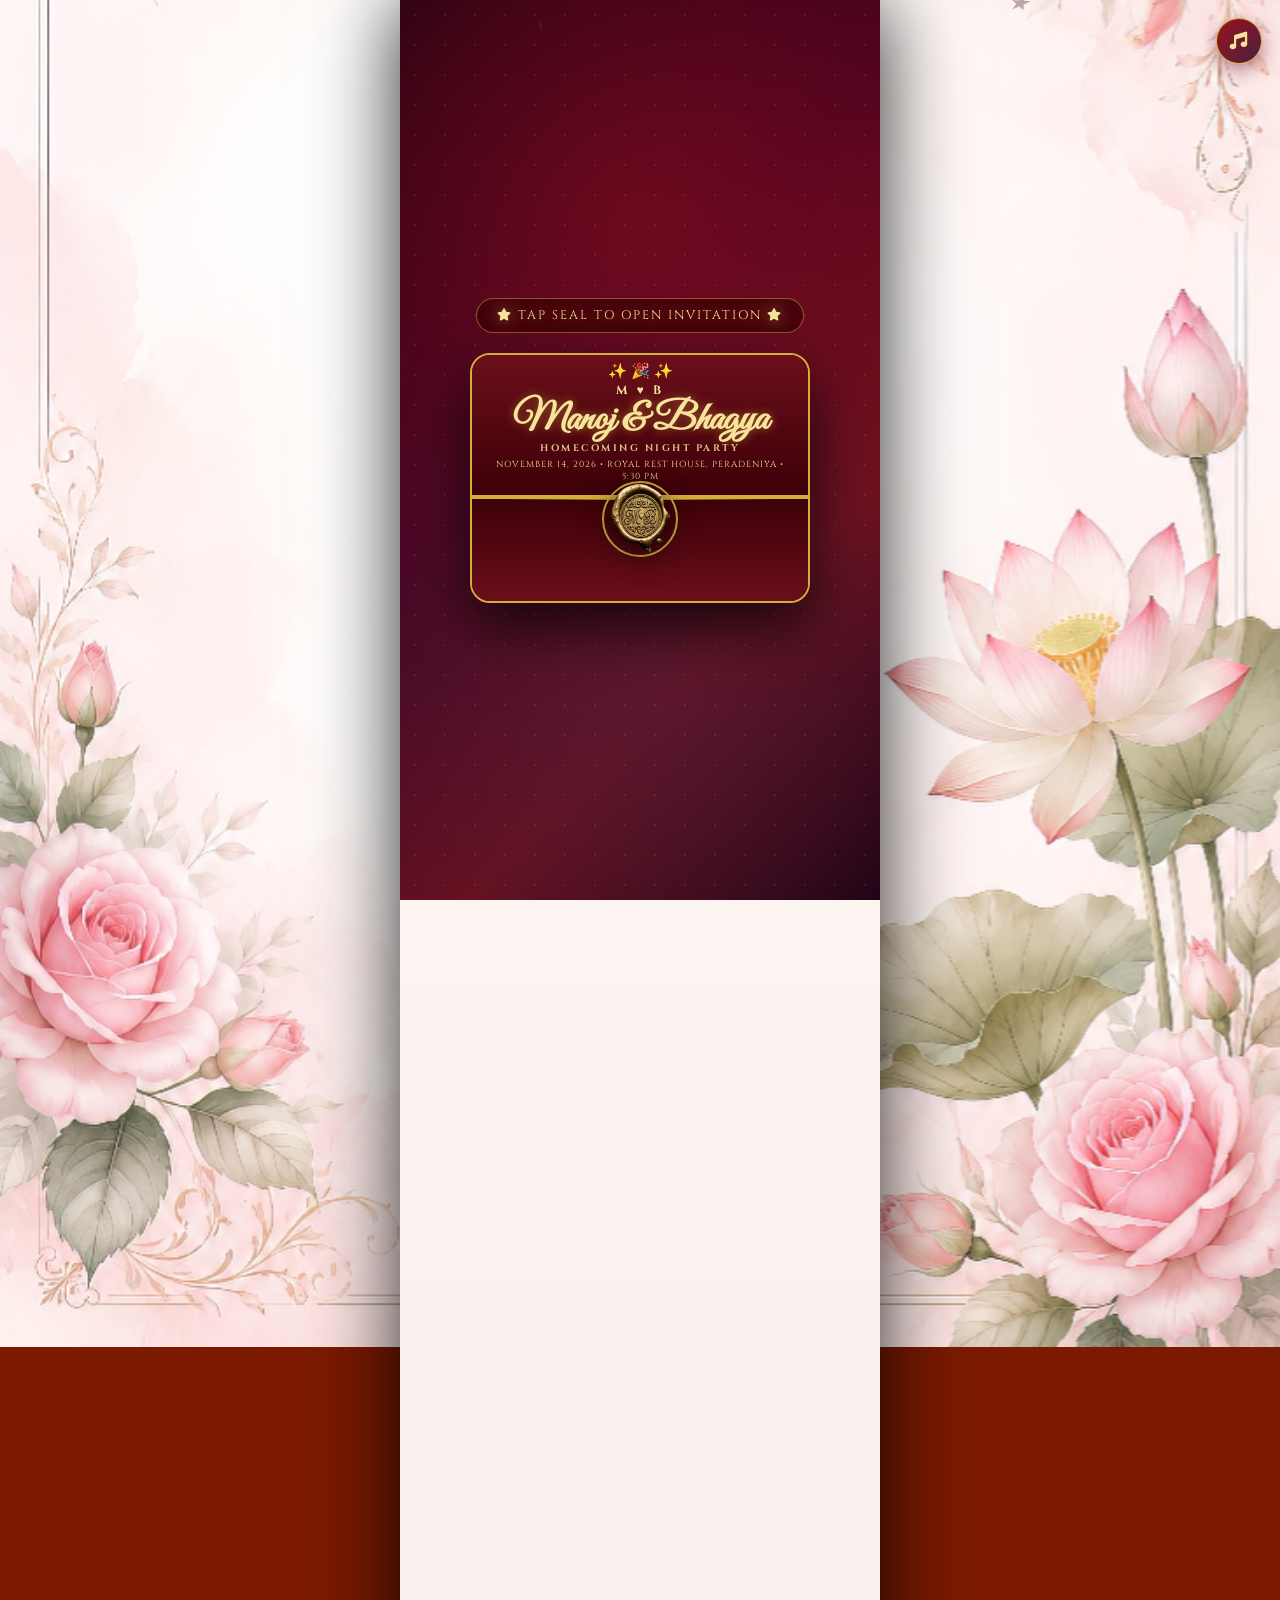
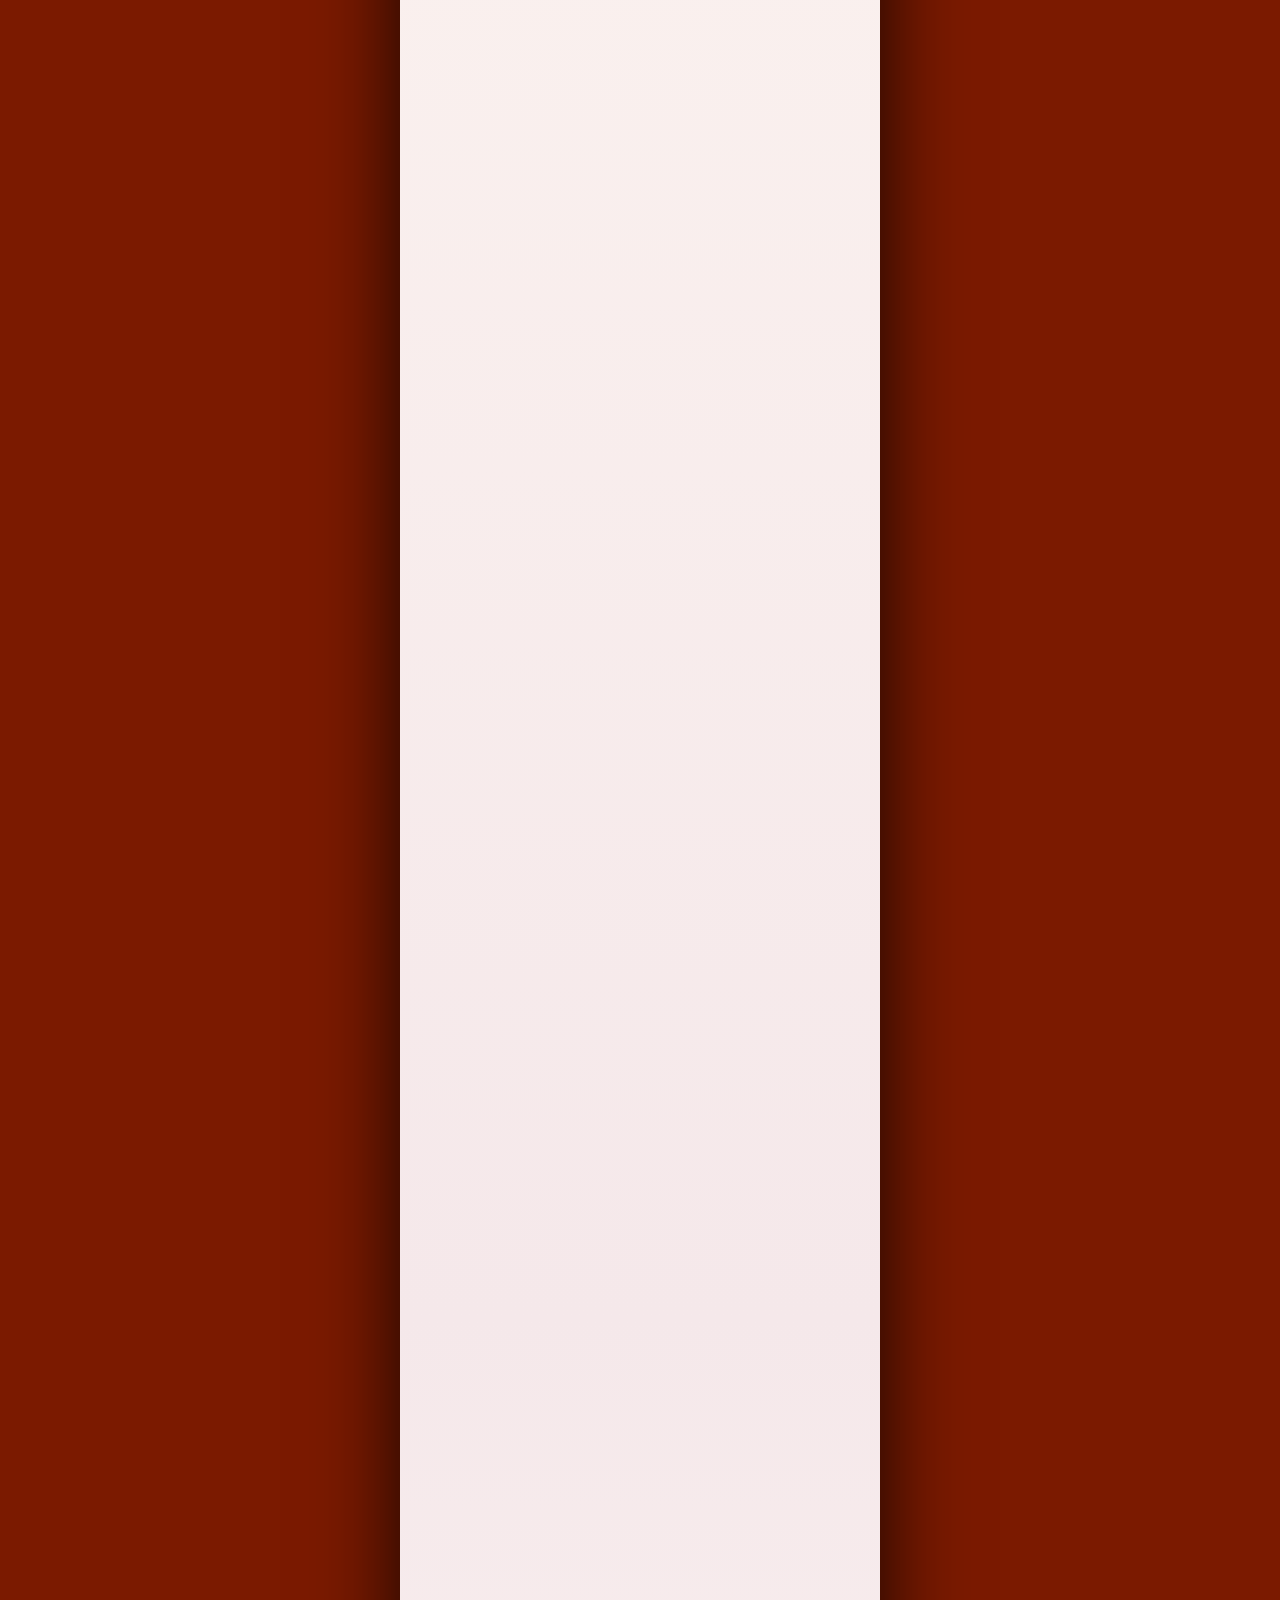
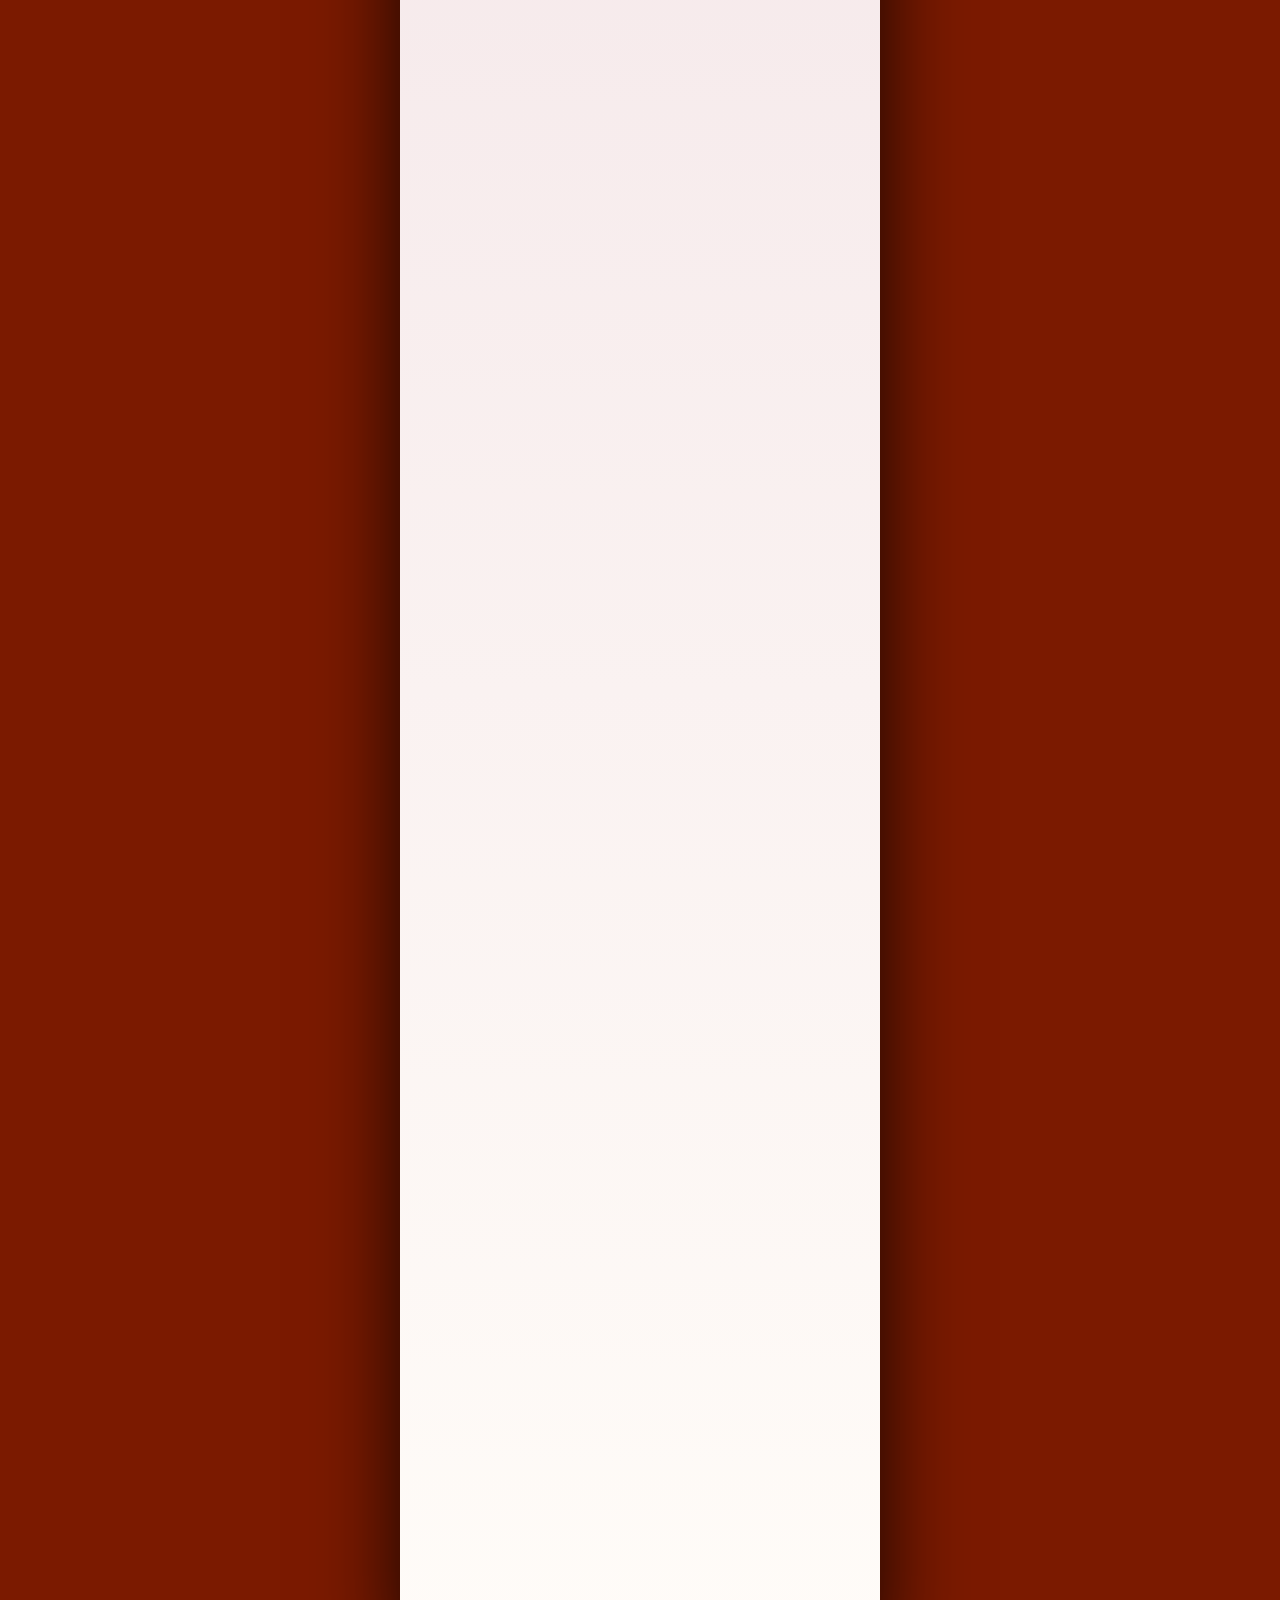
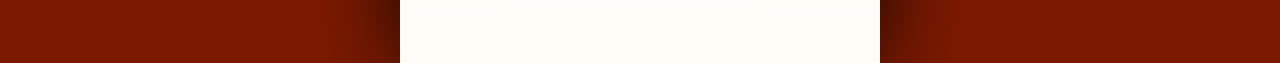
==== Manoj-Bhagya-Homecoming.html @ 5d820d53 "Update Manoj-Bhagya-Homecoming.html" ====
<!DOCTYPE html>
<html lang="en">
<head>
  <meta charset="UTF-8">
  <meta name="viewport" content="width=device-width, initial-scale=1.0, maximum-scale=1.0, user-scalable=no">
  <title>Manoj-Bhagya-Homecoming</title>
  
  <!-- SEO & Social Meta Tags -->
  <meta name="description" content="You are warmly invited to celebrate the Homecoming Night Party of Manoj & Bhagya. Let's reunite, celebrate & make beautiful memories together! November 14, 2026 from 5:30 PM at Royal Rest House, Peradeniya.">
  <meta property="og:title" content="Manoj & Bhagya – Homecoming Night Party Invitation">
  <meta property="og:description" content="Join us for our Homecoming Night Party! 5:30 PM Onwards – November 14, 2026 at Royal Rest House, Peradeniya. Kindly RSVP via Google Form.">
  <meta property="og:image" content="asset/homecoming_first.jpg">
  <meta property="og:type" content="website">

  <!-- Style Sheet -->
  <link rel="stylesheet" href="style.css">
  
  <!-- FontAwesome Icons -->
  <link rel="stylesheet" href="https://cdnjs.cloudflare.com/ajax/libs/font-awesome/6.4.0/css/all.min.css">
</head>
<body>

  <!-- Background Music (muted autoplay – unmutes on first interaction) -->
  <audio id="bgAudioEl" loop muted autoplay preload="auto">
    <source src="asset/Ordinary.MP3" type="audio/mpeg">
  </audio>

  <!-- Floating Particle Canvas (Stars & Confetti) -->
  <canvas id="particles-canvas"></canvas>

  <!-- Floating Controls (Music Toggle) -->
  <div class="floating-controls">
    <button id="musicToggleBtn" class="control-btn" title="Toggle Party Music" aria-label="Toggle Music">
      <i class="fas fa-music"></i>
    </button>
  </div>

  <div class="app-viewport">
    
    <!-- ==========================================================================
         1. LUXURY HOMECOMING ENVELOPE UNBOXING EXPERIENCE
         ========================================================================== -->
    <div id="envelopeWrapper" class="envelope-wrapper">
      <canvas id="seal-burst-canvas"></canvas>

      <div class="envelope-hint">
        <i class="fas fa-star"></i> TAP SEAL TO OPEN INVITATION <i class="fas fa-star"></i>
      </div>

      <!-- Royal Envelope Container -->
      <div class="envelope-container">
        <!-- Inside Card: New Dancing Couple Image -->
        <div class="envelope-card-inside" style="padding: 6px;">
          <img src="asset/homecoming_first.jpg" alt="Manoj & Bhagya – Homecoming Night Party" style="width:100%; height:100%; object-fit:cover; border-radius:10px; display:block;">
        </div>

        <!-- Top Envelope Flap -->
        <div class="envelope-cover-top">
          <div class="envelope-header-text">
            <div class="cover-motif">✨ 🎉 ✨</div>
            <div class="cover-monogram">M ♥ B</div>
            <h3 class="cover-couple-title">Manoj &amp; Bhagya</h3>
            <div class="cover-love-tag">HOMECOMING NIGHT PARTY</div>
            <div class="cover-date-text">NOVEMBER 14, 2026 • ROYAL REST HOUSE, PERADENIYA • 5:30 PM</div>
          </div>
        </div>

        <!-- Bottom Envelope Pocket -->
        <div class="envelope-cover-bottom">
          <div class="cover-gold-line"></div>
        </div>

        <!-- Glowing Wax Seal Button -->
        <div class="seal-ripple-ring"></div>
        <button id="waxSealBtn" class="wax-seal-btn" title="Tap to Open Invitation" aria-label="Tap Seal to Open Invitation">
          <img src="asset/wax_seal.png" alt="Gold Wax Seal" class="wax-seal-img">
        </button>
      </div>
    </div>

    <!-- ==========================================================================
         2. MAIN HOMECOMING INVITATION CONTENT
         ========================================================================== -->
    <main id="invitationMain" class="invitation-main">
      
      <!-- HERO HEADER -->
      <header class="hero-header">
        <div class="gold-border-frame"></div>
        <div class="traditional-motif-icon">✨ 🎉 ✨</div>
        <div class="monogram-badge">M ♥ B</div>
        <div class="save-the-date-tag">YOU ARE WARMLY INVITED</div>
        <h1 class="event-title-script">Homecoming</h1>
        <h2 class="event-subtitle-script">Night Party</h2>

        <!-- FIRST Image: Dancing Couple -->
        <div class="hero-banner-box">
          <img src="asset/homecoming_first.jpg" alt="Manoj &amp; Bhagya – Homecoming Night Party">
        </div>

        <h1 class="couple-names">
          Manoj <span>&amp;</span> Bhagya
        </h1>
        <div class="love-badge">
          Let's Reunite, Celebrate &amp; Make Beautiful Memories Together!
        </div>
      </header>

      <!-- HOMECOMING NIGHT HIGHLIGHT CARD -->
      <section class="poruwa-feature-card">
        <h3 class="poruwa-card-title">
          🎊 Homecoming Night Party 🎊
        </h3>
        
        <div class="poruwa-time-grid" style="grid-template-columns: 1fr;">
          <div class="time-card-highlight">
            <div class="time-card-label">Saturday, November 14, 2026</div>
            <div class="time-card-icon"><i class="fas fa-champagne-glasses"></i></div>
            <div class="time-card-label">Evening Begins</div>
            <div class="time-card-value">5:30 PM Onwards</div>
          </div>
        </div>

        <p class="poruwa-desc" style="margin-bottom: 0;">
          We warmly request your gracious presence as Manoj &amp; Bhagya host an enchanting Homecoming Night Party filled with joy, music, laughter, and love!
        </p>
      </section>

      <!-- COUNTDOWN TIMER SECTION -->
      <section class="section-card">
        <div class="section-title">Counting Down</div>
        <div class="section-subtitle">To Our Homecoming Night</div>
        <div class="gold-divider"></div>

        <div class="countdown-grid">
          <div class="countdown-item">
            <div id="days" class="countdown-num">00</div>
            <div class="countdown-label">Days</div>
          </div>
          <div class="countdown-item">
            <div id="hours" class="countdown-num">00</div>
            <div class="countdown-label">Hours</div>
          </div>
          <div class="countdown-item">
            <div id="minutes" class="countdown-num">00</div>
            <div class="countdown-label">Mins</div>
          </div>
          <div class="countdown-item">
            <div id="seconds" class="countdown-num">00</div>
            <div class="countdown-label">Secs</div>
          </div>
        </div>

      </section>
      
      <!-- EVENT DETAILS & LOCATION SECTION -->
      <section class="section-card">
        <div class="section-title">Party Details</div>
        <div class="section-subtitle">Date, Time &amp; Venue</div>
        <div class="gold-divider"></div>

        <div class="event-info-list">
          <div class="event-info-item">
            <div class="event-icon"><i class="fas fa-calendar-check"></i></div>
            <div class="event-details">
              <h4>Event Date</h4>
              <p>Saturday, November 14, 2026</p>
            </div>
          </div>

          <div class="event-info-item">
            <div class="event-icon"><i class="fas fa-clock"></i></div>
            <div class="event-details">
              <h4>Event Time</h4>
              <p>5:30 PM Onwards</p>
            </div>
          </div>

          <div class="event-info-item">
            <div class="event-icon"><i class="fas fa-glass-cheers"></i></div>
            <div class="event-details">
              <h4>Hall</h4>
              <p>King's Ballroom</p>
            </div>
          </div>

          <div class="event-info-item">
            <div class="event-icon"><i class="fas fa-map-marker-alt"></i></div>
            <div class="event-details">
              <h4>Venue</h4>
              <p>Royal Rest House, Peradeniya</p>
            </div>
          </div>
        </div>

        <!-- Map + RSVP buttons -->
        <div style="margin-top: 20px; display: flex; flex-direction: column; gap: 12px;">
          <a href="https://share.google/6J5byoG0V9HshOmCD" target="_blank" rel="noopener" class="btn-primary" style="text-decoration: none; display: inline-flex; align-items: center; justify-content: center; gap: 8px;">
            <i class="fas fa-map-marked-alt"></i> View On Map
          </a>
         
        </div>
      </section>


      <!-- OUR CELEBRATION & PHOTO SECTION -->
      <section class="section-card">
        <div class="section-title">💕 Our Love Story</div>
        <div class="section-subtitle">14 Years of Love • One Beautiful Forever</div>
        <div class="gold-divider"></div>


        <!-- Banner Image -->
        <div class="story-photo-box">
          <img src="asset/homecoming_banner.png" alt="Manoj &amp; Bhagya – Celebrate Our Homecoming">
        </div>

       <div class="love-story-body">

          <p class="love-story-para">
            What began as a young love story <strong>14 years ago</strong> has grown into a beautiful journey filled with countless memories, dreams, challenges, laughter, and love.
          </p>

          <div class="love-story-divider">
            <span>❤️</span>
          </div>

          <p class="love-story-para">
            Through every season of life, <strong>Manoj &amp; Bhagya</strong> have walked together, creating memories that will forever remain in their hearts.
          </p>

          <div class="love-story-divider">
            <span>✨</span>
          </div>

          <p class="love-story-para">
            Now, after <strong>14 wonderful years of love</strong>, we are now beginning a new chapter of our lives together as husband and wife.
          </p>

          <div class="love-story-divider">
            <span>🌹</span>
          </div>

          <p class="love-story-para">
            With hearts full of happiness and gratitude, we warmly invite you to celebrate our <strong>Homecoming</strong> with us, surrounded by our beloved family and friends who have been a special part of our journey.
          </p>

          <div class="love-story-signature">
            <div class="love-story-names">Manoj ❤️ Bhagya</div>
            <div class="love-story-tagline">14 Years of Love. One Lifetime to Go.</div>
          </div>

        </div>

        <!-- Photo Gallery Section -->
        <div class="photo-gallery-grid">
          <div class="gallery-item"><img src="asset/1.JPG" alt="Manoj &amp; Bhagya Moment 1" loading="lazy"></div>
          <div class="gallery-item"><img src="asset/2.JPG" alt="Manoj &amp; Bhagya Moment 2" loading="lazy"></div>
          <div class="gallery-item"><img src="asset/3.JPG" alt="Manoj &amp; Bhagya Moment 3" loading="lazy"></div>
          <div class="gallery-item"><img src="asset/4.JPG" alt="Manoj &amp; Bhagya Moment 4" loading="lazy"></div>
          <div class="gallery-item"><img src="asset/5.JPG" alt="Manoj &amp; Bhagya Moment 5" loading="lazy"></div>
          <div class="gallery-item"><img src="asset/6.JPG" alt="Manoj &amp; Bhagya Moment 6" loading="lazy"></div>
          <div class="gallery-item"><img src="asset/7.JPG" alt="Manoj &amp; Bhagya Moment 7" loading="lazy"></div>
          <div class="gallery-item"><img src="asset/8.JPG" alt="Manoj &amp; Bhagya Moment 8" loading="lazy"></div>
          <div class="gallery-item"><img src="asset/9.JPG" alt="Manoj &amp; Bhagya Moment 9" loading="lazy"></div>
        </div>
      </section>

      <!-- INTERACTIVE WALL OF LOVE / GUESTBOOK SECTION -->
      <section class="section-card">
        <div class="section-title">Wall of Love</div>
        <div class="section-subtitle">Leave Your Wishes &amp; Blessings</div>
        <div class="gold-divider"></div>

        <div id="wishesBoard" class="wishes-board">
          <!-- Dynamic user wishes loaded here -->
        </div>

        <form id="wishForm" style="margin-top: 15px;">
          <div class="form-group">
            <input type="text" id="wishName" class="form-input" placeholder="Your Name" required>
          </div>
          <div class="form-group">
            <textarea id="wishMessage" class="form-textarea" rows="2" placeholder="Write your warm wishes for Manoj &amp; Bhagya's Homecoming..." required></textarea>
          </div>
          <button type="submit" class="btn-secondary" style="width: 100%; border-color: var(--primary-gold); background: #FFF;">
            <i class="fas fa-heart" style="color: var(--crimson-main);"></i> Post Blessing on Wall
          </button>
        </form>
      </section>

      <!-- RSVP CONTACT & GOOGLE FORM SECTION -->
      <section class="section-card" id="rsvp">
        <div class="section-title">Kindly Confirm Your Participation On Or Before 1St Of November 2026</div>
        <div class="gold-divider"></div>

        <!-- RSVP Notice -->
        <div class="rsvp-notice-box">
          <div class="rsvp-deadline">
            <i class="fas fa-envelope-open-text" style="color: var(--crimson-dark); margin-right: 6px;"></i>
           We Truly Appreciate Your Response And Can't Wait To Share This Special Day Together.
          </div>
         
        </div>

        <!-- Primary Google Form RSVP Link -->
        <div style="text-align: center; margin: 25px 0;">
           <a href="https://forms.gle/oMdg14cBEYcx11JH8" target="_blank" rel="noopener" style="text-decoration:none; display:inline-flex; align-items:center; justify-content:center; gap:8px; width:270px; padding:14px 22px; margin:6px; font-size:0.95rem; font-weight:700; color:#fff; background:linear-gradient(135deg,#2e7d32,#43a047); border:none; border-radius:30px; box-shadow:0 8px 25px rgba(46,125,50,.35); transition:all .3s ease; font-family:inherit;">
            <i class="fas fa-check-circle" style="font-size:1.05rem;"></i> YES, I'M COMING
          </a>
        </div>

          <div style="text-align: center; margin: 25px 0;">
          <a href="https://forms.gle/oMdg14cBEYcx11JH8" target="_blank" rel="noopener" class="btn-primary btn-rsvp-google" style="text-decoration:none; display:inline-flex; align-items:center; justify-content:center; gap:8px; width:270px; padding:14px 22px; margin:6px; font-size:0.95rem; font-weight:700; color:#fff; background:linear-gradient(135deg,#8b1e2d,#b23a48); border:none; border-radius:30px; box-shadow:0 8px 25px rgba(139,30,45,.35); transition:all .3s ease; font-family:inherit;">
            <i class="fas fa-heart-broken" style="font-size:1.05rem;"></i> SORRY I CAN'T MAKE IT
          </a>
        </div>

        <!-- Direct RSVP Contacts -->
        <div class="contact-box-wrapper">
          <h4 style="font-family: var(--font-heading); font-size: 0.85rem; color: var(--crimson-dark); margin-bottom: 10px; text-transform: uppercase; letter-spacing: 1px;">Direct Contact Numbers</h4>
          
          <div style="display: flex; justify-content: center; flex-wrap: wrap; gap: 10px;">
            <a href="tel:0717900456" class="contact-chip">
              <i class="fas fa-phone-alt"></i> Manoj: 071 790 0456
            </a>
            <a href="tel:0706666456" class="contact-chip">
              <i class="fas fa-phone-alt"></i> Bhagya: 070 666 6456
            </a>
          </div>
        </div>

        <div class="action-buttons-group" style="margin-top: 24px;">
          <button id="addToCalendarBtn" class="btn-secondary">
            <i class="far fa-calendar-plus"></i> Add to Google Calendar
          </button>

          <button id="downloadIcalBtn" class="btn-secondary">
            <i class="fas fa-file-export"></i> Download Apple Calendar (.ics)
          </button>
          
          <button id="shareWhatsappBtn" class="btn-secondary">
            <i class="fab fa-whatsapp"></i> Share Invitation on WhatsApp
          </button>

          <button id="replayEnvelopeBtn" class="btn-secondary">
            <i class="fas fa-envelope-open-text"></i> Replay Envelope Opening
          </button>
        </div>
      </section>

      <!-- FOOTER -->
      <footer class="invitation-footer">
        <p>Homecoming Night Party</p>
        <p>November 14, 2026</p>
        <p>Royal Rest House, Peradeniya • 5:30 PM</p>
        <p style="margin-top: 6px;">With Love <span class="footer-heart">♥</span> Manoj &amp; Bhagya</p>
        <p style="margin-top: 6px; font-size: 0.8rem; opacity: 0.7;">Created by Manoj Abeygunawardena</p>
      </footer>

    </main>

  </div>

  <!-- LIGHTBOX IMAGE MODAL OVERLAY -->
  <div id="imageModalOverlay" class="image-modal-overlay">
    <div class="image-modal-content">
      <button id="imageModalClose" class="image-modal-close" aria-label="Close Preview">&times;</button>
      <img id="imageModalImg" src="" alt="Enlarged Photo Preview">
    </div>
  </div>

  <!-- TOAST NOTIFICATION BOX -->
  <div id="toastMsg" class="toast-msg"></div>

  <!-- JavaScript Engine -->
  <script src="scrip.js"></script>
  <script>
    // Updates the browser URL to /Manoj-Bhagya-Wedding without reloading
    const newPath = "/Manoj-Bhagya-Homecoming";
    
    if (window.location.pathname !== newPath) {
      window.history.pushState({}, "", newPath);
    }
  </script>
</body>
</html>
---- style.css ----
/* ==========================================================================
   Homecoming Night Party Invitation Styling System
   Palette: Deep Crimson (#9B111E), Royal Burgundy (#6B0F1A), Champagne Gold (#D4AF37)
   Theme: Elegant Ballroom Homecoming Night Party Experience
   ========================================================================== */

@import url('https://fonts.googleapis.com/css2?family=Cinzel:wght@500;600;700;800&family=Cormorant+Garamond:ital,wght@0,400;0,600;1,400;1,600&family=Great+Vibes&family=Parisienne&family=Montserrat:wght@300;400;500;600;700&family=Playfair+Display:ital,wght@0,400;0,600;0,700;1,400&display=swap');

:root {
  /* Homecoming Night Party Color Palette – Deep Crimson, Burgundy & Champagne Gold */
  --crimson-main: #9B111E;
  --crimson-light: #C0392B;
  --crimson-soft: #FFF0F0;
  --crimson-dark: #6B0F1A;
  --crimson-deep: #3D0008;

  --burgundy-main: #800020;
  --burgundy-light: #A52540;
  --burgundy-dark: #4A000D;
  --burgundy-soft: #F9E8EC;

  --champagne-gold: #D4AF37;
  --gold-light: #F7E49A;
  --gold-dark: #A38020;
  --gold-metallic: linear-gradient(135deg, #BF953F 0%, #FCF6BA 25%, #B38728 50%, #FBF5B7 75%, #AA771C 100%);
  --gold-glow: 0 0 20px rgba(212, 175, 55, 0.6);

  /* Dark Ballroom Velvet Tones */
  --velvet-purple: #4A2040;
  --velvet-indigo: #2D1B4E;
  --velvet-dark: #1A0A2E;

  /* Neutral Cream Paper Tones */
  --white-pure: #FFFFFF;
  --cream-paper: #FFFDF7;
  --cream-card: #FAF4EC;

  /* Typography Colors */
  --text-main: #2A0810;
  --text-muted: #6B3040;
  --text-gold: #B38728;
  --text-crimson: #9B111E;

  /* Shadows & Layout Tokens */
  --shadow-luxury: 0 18px 40px rgba(107, 15, 26, 0.18);
  --shadow-gold-card: 0 12px 30px rgba(212, 175, 55, 0.3);
  --shadow-envelope: 0 25px 60px rgba(0, 0, 0, 0.75);

  --font-script: 'Great Vibes', cursive;
  --font-party: 'Parisienne', cursive;
  --font-serif: 'Playfair Display', serif;
  --font-heading: 'Cinzel', serif;
  --font-subheading: 'Cormorant Garamond', serif;
  --font-body: 'Montserrat', sans-serif;

  --radius-card: 24px;
  --transition-smooth: all 0.5s cubic-bezier(0.25, 1, 0.5, 1);
}

* {
  margin: 0;
  padding: 0;
  box-sizing: border-box;
  -webkit-tap-highlight-color: transparent;
}

html, body {
  width: 100%;
  min-height: 100vh;
  background-color: #7B1A00;
  background-image: url('assets/bg_floral.png');
  background-size: cover;
  background-position: center;
  background-repeat: no-repeat;
  background-attachment: fixed;
  font-family: var(--font-body);
  color: var(--text-main);
  overflow-x: hidden;
  position: relative;
}

/* Dark overlay on background for nighttime feel */
html::before {
  content: '';
  position: fixed;
  inset: 0;
  background: rgba(120, 30, 0, 0.45);
  pointer-events: none;
  z-index: 0;
}

/* Background Canvas Particles */
#particles-canvas {
  position: fixed;
  top: 0;
  left: 0;
  width: 100%;
  height: 100%;
  pointer-events: none;
  z-index: 99999;
}

/* Viewport Container */
.app-viewport {
  max-width: 480px;
  margin: 0 auto;
  min-height: 100vh;
  position: relative;
  box-shadow: 0 0 80px rgba(0, 0, 0, 0.85);
  background: linear-gradient(180deg, #FFFCF8 0%, #FBF2EF 25%, #F5E8EA 60%, #FFFCF8 100%);
  overflow-x: hidden;
  z-index: 2;
}

/* Floating Controls (Music Toggle) */
.floating-controls {
  position: fixed;
  top: 18px;
  right: 18px;
  z-index: 999;
}

.control-btn {
  width: 46px;
  height: 46px;
  border-radius: 50%;
  background: linear-gradient(135deg, var(--crimson-main) 0%, var(--velvet-purple) 100%);
  color: var(--gold-light);
  border: 1.5px solid var(--champagne-gold);
  box-shadow: 0 6px 18px rgba(107, 15, 26, 0.5);
  cursor: pointer;
  display: flex;
  align-items: center;
  justify-content: center;
  font-size: 1.1rem;
  transition: transform 0.3s ease, box-shadow 0.3s ease;
}

.control-btn.playing {
  animation: rotateMusic 4s linear infinite;
  box-shadow: 0 0 20px rgba(212, 175, 55, 0.8);
}

@keyframes rotateMusic {
  0% { transform: rotate(0deg); }
  100% { transform: rotate(360deg); }
}

/* ==========================================================================
   1. LUXURY HOMECOMING ENVELOPE UNBOXING EXPERIENCE
   ========================================================================== */

.envelope-wrapper {
  position: fixed;
  top: 0;
  left: 50%;
  transform: translateX(-50%);
  width: 100%;
  max-width: 480px;
  height: 100vh;
  background:
    radial-gradient(circle at 50% 25%, rgba(155, 17, 30, 0.55) 0%, transparent 70%),
    radial-gradient(circle at 50% 75%, rgba(74, 32, 64, 0.55) 0%, transparent 60%),
    linear-gradient(135deg, #1A0010 0%, #3D0020 40%, #6B0F1A 70%, #1A0010 100%);
  z-index: 9999;
  display: flex;
  flex-direction: column;
  align-items: center;
  justify-content: center;
  transition: opacity 1.0s cubic-bezier(0.4, 0, 0.2, 1), visibility 1.0s cubic-bezier(0.4, 0, 0.2, 1);
  padding: 20px;
  overflow: hidden;
}

/* Glitter effect on envelope screen */
.envelope-wrapper::before {
  content: '';
  position: absolute;
  inset: 0;
  background-image: radial-gradient(circle, rgba(212,175,55,0.12) 1px, transparent 1px);
  background-size: 30px 30px;
  pointer-events: none;
}

.envelope-wrapper.opened {
  opacity: 0;
  visibility: hidden;
  pointer-events: none;
}

#seal-burst-canvas {
  position: absolute;
  top: 0; left: 0;
  width: 100%; height: 100%;
  pointer-events: none;
  z-index: 10;
}

.envelope-hint {
  color: var(--gold-light);
  font-family: var(--font-heading);
  font-size: 0.78rem;
  letter-spacing: 2px;
  text-transform: uppercase;
  margin-bottom: 20px;
  animation: pulseHint 2.2s infinite ease-in-out;
  text-align: center;
  text-shadow: 0 0 15px rgba(212, 175, 55, 0.7);
  background: rgba(61, 0, 8, 0.75);
  padding: 8px 20px;
  border-radius: 30px;
  border: 1px solid rgba(212, 175, 55, 0.5);
  backdrop-filter: blur(8px);
}

@keyframes pulseHint {
  0%, 100% { opacity: 0.8; transform: translateY(0) scale(1); }
  50% { opacity: 1; transform: translateY(-4px) scale(1.03); }
}

/* Royal Envelope Container Box */
.envelope-container {
  position: relative;
  width: 340px;
  height: 250px;
  border-radius: 20px;
  box-shadow: var(--shadow-envelope);
  border: 2px solid var(--champagne-gold);
  overflow: hidden;
  background: #3D0008;
}

/* Inside Letter Card */
.envelope-card-inside {
  position: absolute;
  top: 10px; left: 10px;
  width: 320px; height: 230px;
  background: linear-gradient(135deg, #FFFDF9 0%, #FDF0EC 60%, #F5E8E0 100%);
  border-radius: 14px;
  padding: 16px;
  display: flex;
  flex-direction: column;
  align-items: center;
  justify-content: center;
  text-align: center;
  border: 1.5px solid rgba(212, 175, 55, 0.7);
  box-shadow: inset 0 0 20px rgba(212, 175, 55, 0.2);
  z-index: 1;
  transform: scale(0.92);
  transition: transform 0.9s cubic-bezier(0.16, 1, 0.3, 1) 0.2s;
}

.card-inner-gold {
  width: 100%; height: 100%;
  border: 1px solid rgba(212, 175, 55, 0.55);
  border-radius: 10px;
  padding: 12px;
  display: flex;
  flex-direction: column;
  align-items: center;
  justify-content: center;
  background: rgba(255, 255, 255, 0.7);
}

.card-monogram {
  font-family: var(--font-heading);
  font-size: 0.8rem;
  color: var(--text-gold);
  letter-spacing: 2px;
  font-weight: 700;
  margin-bottom: 2px;
}

.card-names {
  font-family: var(--font-script);
  font-size: 2.5rem;
  color: var(--crimson-main);
  line-height: 1;
}

.card-tag {
  font-family: var(--font-heading);
  font-size: 0.62rem;
  letter-spacing: 2.5px;
  color: var(--velvet-purple);
  margin-top: 4px;
  font-weight: 700;
}

.card-ceremony {
  font-size: 0.72rem;
  color: var(--crimson-dark);
  margin-top: 6px;
  font-family: 'Cinzel', serif;
  font-weight: 700;
}

.card-venue {
  font-size: 0.65rem;
  color: var(--text-gold);
  margin-top: 2px;
  font-family: 'Cormorant Garamond', serif;
  font-style: italic;
}

/* Top Luxury Cover Flap */
.envelope-cover-top {
  position: absolute;
  top: 0; left: 0; width: 100%; height: 58%;
  background: linear-gradient(180deg, #6B0F1A 0%, #3D0008 100%);
  border-bottom: 2px solid var(--champagne-gold);
  z-index: 2;
  transition: transform 1.0s cubic-bezier(0.16, 1, 0.3, 1);
  display: flex;
  flex-direction: column;
  align-items: center;
  justify-content: center;
  padding: 12px 14px 18px 14px;
  text-align: center;
}

.envelope-header-text {
  display: flex;
  flex-direction: column;
  align-items: center;
  justify-content: center;
}

.cover-motif {
  font-size: 0.95rem;
  margin-bottom: 2px;
}

.cover-monogram {
  font-family: var(--font-heading);
  font-size: 0.75rem;
  color: var(--gold-light);
  letter-spacing: 3px;
  font-weight: 700;
}

.cover-couple-title {
  font-family: var(--font-script);
  font-size: 2.5rem;
  color: var(--gold-light);
  line-height: 1;
  margin: 2px 0;
  text-shadow: 0 0 10px rgba(212, 175, 55, 0.5);
}

.cover-love-tag {
  font-family: var(--font-heading);
  font-size: 0.6rem;
  letter-spacing: 2.5px;
  color: rgba(247, 228, 154, 0.85);
  font-weight: 700;
}

.cover-date-text {
  font-size: 0.55rem;
  color: var(--gold-light);
  letter-spacing: 1px;
  margin-top: 3px;
  font-family: 'Cinzel', serif;
}

/* Bottom Envelope Pocket */
.envelope-cover-bottom {
  position: absolute;
  bottom: 0; left: 0; width: 100%; height: 42%;
  background: linear-gradient(0deg, #6B0F1A 0%, #3D0008 100%);
  border-top: 2px solid var(--champagne-gold);
  z-index: 2;
  transition: transform 1.0s cubic-bezier(0.16, 1, 0.3, 1);
}

.cover-gold-line {
  position: absolute;
  top: 0; left: 10%; width: 80%; height: 1px;
  background: linear-gradient(90deg, transparent, var(--champagne-gold), transparent);
}

/* Wax Seal */
.seal-ripple-ring {
  position: absolute;
  top: calc(65% + 5px); left: 50%;
  transform: translate(-50%, -50%);
  width: 76px; height: 76px;
  border-radius: 50%;
  border: 2px solid var(--champagne-gold);
  animation: rippleRing 2s infinite ease-out;
  z-index: 3;
  pointer-events: none;
}

@keyframes rippleRing {
  0% { transform: translate(-50%, -50%) scale(0.85); opacity: 0.9; }
  100% { transform: translate(-50%, -50%) scale(1.35); opacity: 0; }
}

.wax-seal-btn {
  position: absolute;
  top: calc(65% + 5px); left: 50%;
  transform: translate(-50%, -50%);
  width: 74px; height: 74px;
  border-radius: 50%;
  background: transparent;
  border: none;
  cursor: pointer;
  z-index: 4;
  outline: none;
  transition: transform 0.3s cubic-bezier(0.34, 1.56, 0.64, 1);
}

.wax-seal-btn:hover, .wax-seal-btn:active {
  transform: translate(-50%, -50%) scale(1.1);
}

.wax-seal-img {
  width: 100%; height: 100%;
  object-fit: contain;
  filter: drop-shadow(0 6px 14px rgba(0, 0, 0, 0.7));
}

/* Envelope Opening Split Animations */
.envelope-wrapper.animating .envelope-cover-top {
  transform: translateY(-100%);
}

.envelope-wrapper.animating .envelope-cover-bottom {
  transform: translateY(100%);
}

.envelope-wrapper.animating .wax-seal-btn {
  transform: translate(-50%, -50%) scale(1.3);
  opacity: 0;
  transition: transform 0.6s ease, opacity 0.4s ease;
}

.envelope-wrapper.animating .seal-ripple-ring {
  display: none;
}

.envelope-wrapper.animating .envelope-card-inside {
  transform: scale(1.02);
}

/* ==========================================================================
   2. MAIN HOMECOMING INVITATION PAGE LAYOUT
   ========================================================================== */

.invitation-main {
  opacity: 0;
  transform: translateY(30px);
  transition: opacity 1.0s ease, transform 1.0s ease;
  padding: 24px 16px 40px 16px;
}

.invitation-main.visible {
  opacity: 1;
  transform: translateY(0);
}

/* Hero Header Frame */
.hero-header {
  position: relative;
  background: linear-gradient(135deg, #FFFDF8 0%, #FDF2F0 30%, #F5EAED 70%, #FFFDF8 100%);
  border-radius: var(--radius-card);
  padding: 36px 20px 30px 20px;
  text-align: center;
  box-shadow: var(--shadow-luxury);
  border: 1.5px solid rgba(212, 175, 55, 0.6);
  margin-bottom: 24px;
  overflow: hidden;
}

/* Decorative corner shimmer */
.hero-header::before {
  content: '';
  position: absolute;
  top: 0; left: 0; right: 0; bottom: 0;
  background: 
    radial-gradient(ellipse at top left, rgba(212,175,55,0.12) 0%, transparent 50%),
    radial-gradient(ellipse at bottom right, rgba(155,17,30,0.08) 0%, transparent 50%);
  pointer-events: none;
}

.gold-border-frame {
  position: absolute;
  top: 10px; left: 10px; right: 10px; bottom: 10px;
  border: 1px solid rgba(212, 175, 55, 0.4);
  border-radius: 18px;
  pointer-events: none;
}

.traditional-motif-icon {
  font-size: 1.3rem;
  margin-bottom: 8px;
  letter-spacing: 6px;
  position: relative;
}

.monogram-badge {
  font-family: var(--font-heading);
  font-size: 0.9rem;
  color: var(--text-gold);
  letter-spacing: 3px;
  font-weight: 700;
  margin-bottom: 8px;
  position: relative;
}

.save-the-date-tag {
  display: inline-block;
  background: linear-gradient(135deg, var(--crimson-main) 0%, var(--velvet-purple) 100%);
  color: #FFF;
  font-family: var(--font-heading);
  font-size: 0.7rem;
  letter-spacing: 2.5px;
  padding: 5px 16px;
  border-radius: 20px;
  margin-bottom: 10px;
  box-shadow: 0 4px 12px rgba(107, 15, 26, 0.35);
  position: relative;
}

/* Homecoming Title Scripts */
.event-title-script {
  font-family: var(--font-script);
  font-size: 3.8rem;
  color: var(--crimson-main);
  line-height: 1;
  margin-bottom: 2px;
  text-shadow: 0 2px 8px rgba(107, 15, 26, 0.2);
  position: relative;
}

.event-subtitle-script {
  font-family: var(--font-party);
  font-size: 2rem;
  color: var(--champagne-gold);
  line-height: 1;
  margin-bottom: 12px;
  text-shadow: 0 1px 4px rgba(180, 130, 20, 0.3);
  position: relative;
}

.couple-names {
  font-family: var(--font-script);
  font-size: 3rem;
  color: var(--crimson-dark);
  line-height: 1.1;
  margin-bottom: 6px;
  text-shadow: 0 2px 4px rgba(107, 15, 26, 0.1);
  position: relative;
}

.couple-names span {
  font-family: var(--font-serif);
  font-size: 1.8rem;
  color: var(--champagne-gold);
  font-style: italic;
}

.hero-tagline {
  font-family: var(--font-subheading);
  font-size: 1.3rem;
  color: var(--velvet-purple);
  font-style: italic;
  margin-bottom: 14px;
  position: relative;
}

.love-badge {
  display: inline-flex;
  align-items: center;
  gap: 8px;
  background: rgba(155, 17, 30, 0.1);
  color: var(--crimson-dark);
  font-weight: 600;
  font-size: 0.82rem;
  padding: 8px 18px;
  border-radius: 20px;
  border: 1px solid rgba(155, 17, 30, 0.3);
  position: relative;
  line-height: 1.5;
  text-align: center;
}

/* HERO BANNER IMAGE */
.hero-banner-box {
  width: calc(100% + 0px);
  margin: 14px 0 16px 0;
  border-radius: 16px;
  overflow: hidden;
  box-shadow: 0 8px 28px rgba(107, 15, 26, 0.25), 0 0 0 2px var(--champagne-gold);
  position: relative;
}

.hero-banner-box img {
  width: 100%;
  height: auto;
  display: block;
  object-fit: cover;
  cursor: pointer;
  transition: transform 0.4s ease;
}

.hero-banner-box img:hover {
  transform: scale(1.02);
}


/* SECTION CARDS */
.section-card {
  background: #FFFDF8;
  border-radius: var(--radius-card);
  padding: 28px 20px;
  margin-bottom: 24px;
  box-shadow: var(--shadow-luxury);
  border: 1.5px solid rgba(212, 175, 55, 0.4);
  position: relative;
}

.section-title {
  font-family: var(--font-heading);
  font-size: 1.25rem;
  color: var(--crimson-main);
  text-align: center;
  letter-spacing: 1.5px;
  font-weight: 700;
}

.section-subtitle {
  font-family: var(--font-subheading);
  font-size: 1.05rem;
  color: var(--velvet-purple);
  text-align: center;
  font-style: italic;
  margin-top: 2px;
}

.gold-divider {
  width: 60px;
  height: 2px;
  background: linear-gradient(90deg, transparent, var(--champagne-gold), transparent);
  margin: 12px auto 20px auto;
}

/* LOVE STORY SECTION */
.love-story-section {
  background: linear-gradient(160deg, #FFF8F8 0%, #FFF0F4 50%, #FDF5FF 100%);
  border: 1px solid rgba(212, 175, 55, 0.3);
  position: relative;
  overflow: hidden;
}

.love-story-section::before {
  content: '❤';
  position: absolute;
  font-size: 20px;
  color: rgba(155, 17, 30, 0.04);
  top: -20px;
  right: -10px;
  pointer-events: none;
  line-height: 1;
}

.love-story-body {
  display: flex;
  flex-direction: column;
  align-items: center;
  gap: 0;
}

.love-story-para {
  font-family: 'Playfair Display', cursive;
  font-size: 0.95rem;
  line-height: 1.85;
  color: #3A1A1A;
  text-align: center;
  margin: 0;
  padding: 0 4px;
}

.love-story-para strong {
  color: var(--crimson-main);
  font-weight: 700;
}

.love-story-divider {
  display: flex;
  align-items: center;
  justify-content: center;
  margin: 14px 0;
  gap: 10px;
}

.love-story-divider::before,
.love-story-divider::after {
  content: '';
  flex: 1;
  height: 1px;
  background: linear-gradient(90deg, transparent, rgba(212, 175, 55, 0.5));
}

.love-story-divider::after {
  background: linear-gradient(90deg, rgba(212, 175, 55, 0.5), transparent);
}

.love-story-divider span {
  font-size: 1.1rem;
  line-height: 1;
}

.love-story-signature {
  margin-top: 22px;
  padding: 18px 22px;
  background: linear-gradient(135deg, rgba(155, 17, 30, 0.07) 0%, rgba(74, 32, 64, 0.07) 100%);
  border-radius: 16px;
  border: 1px solid rgba(212, 175, 55, 0.4);
  text-align: center;
  width: 100%;
}

.love-story-names {
  font-family: 'Great Vibes', cursive;
  font-size: 2rem;
  color: var(--crimson-main);
  line-height: 1.2;
  margin-bottom: 6px;
}

.love-story-tagline {
  font-family: var(--font-heading);
  font-size: 0.78rem;
  letter-spacing: 1.5px;
  color: var(--velvet-purple);
  text-transform: uppercase;
  opacity: 0.85;
}

/* COUNTDOWN GRID */
.countdown-grid {
  display: grid;
  grid-template-columns: repeat(4, 1fr);
  gap: 10px;
}

.countdown-item {
  background: linear-gradient(135deg, var(--crimson-soft) 0%, #F5E8F5 100%);
  border-radius: 16px;
  padding: 14px 6px;
  text-align: center;
  border: 1px solid rgba(212, 175, 55, 0.35);
  box-shadow: 0 4px 12px rgba(107, 15, 26, 0.1);
}

.countdown-num {
  font-family: var(--font-heading);
  font-size: 1.6rem;
  font-weight: 700;
  color: var(--crimson-main);
}

.countdown-label {
  font-size: 0.68rem;
  text-transform: uppercase;
  letter-spacing: 1px;
  color: var(--text-muted);
  margin-top: 2px;
}

.countdown-date-badge {
  display: flex;
  flex-wrap: wrap;
  align-items: center;
  justify-content: center;
  gap: 6px;
  margin-top: 18px;
  background: linear-gradient(135deg, var(--crimson-dark) 0%, var(--velvet-purple) 100%);
  color: var(--gold-light);
  font-family: var(--font-heading);
  font-size: 1rem;
  font-weight: 600;
  letter-spacing: 1px;
  padding: 10px 18px;
  border-radius: 30px;
  border: 1px solid rgba(212, 175, 55, 0.5);
  box-shadow: 0 4px 14px rgba(61, 0, 8, 0.3);
  text-align: center;
}

.countdown-date-dot {
  color: var(--champagne-gold);
  font-size: 0.8rem;
}


/* STORY SECTION */
.story-photo-box {
  width: 100%;
  border-radius: 18px;
  overflow: hidden;
  margin-bottom: 18px;
  box-shadow: var(--shadow-gold-card);
  border: 2px solid var(--champagne-gold);
  background: var(--cream-card);
}

.story-photo-box img {
  width: 100%;
  height: auto;
  max-height: 350px;
  display: block;
  object-fit: contain;
  cursor: pointer;
}

.story-quote {
  font-family: var(--font-subheading);
  font-size: 1.1rem;
  color: var(--text-main);
  line-height: 1.6;
  text-align: center;
  font-style: italic;
  margin-bottom: 22px;
  padding: 0 8px;
}

/* PHOTO GALLERY GRID */
.photo-gallery-grid {
  display: grid;
  grid-template-columns: repeat(3, 1fr);
  gap: 8px;
  margin-top: 16px;
  width: 100%;
  max-width: 100%;
  box-sizing: border-box;
}

.gallery-item {
  position: relative;
  width: 100%;
  aspect-ratio: 1 / 1;
  border-radius: 10px;
  overflow: hidden;
  box-shadow: 0 3px 10px rgba(107, 15, 26, 0.18);
  border: 1.5px solid var(--champagne-gold);
  background: var(--cream-card);
  cursor: pointer;
  box-sizing: border-box;
}

.gallery-item img {
  width: 100%;
  height: 100%;
  object-fit: cover;
  object-position: center;
  display: block;
  transition: transform 0.4s ease;
}

.gallery-item:hover img {
  transform: scale(1.08);
}

/* LIGHTBOX MODAL */
.image-modal-overlay {
  position: fixed;
  top: 0; left: 0; width: 100%; height: 100%;
  background: rgba(0, 0, 0, 0.90);
  backdrop-filter: blur(8px);
  z-index: 100000;
  display: flex;
  align-items: center;
  justify-content: center;
  padding: 20px;
  opacity: 0;
  pointer-events: none;
  transition: opacity 0.3s ease;
}

.image-modal-overlay.active {
  opacity: 1;
  pointer-events: auto;
}

.image-modal-content {
  position: relative;
  max-width: 90%;
  max-height: 85vh;
  border-radius: 16px;
  border: 2px solid var(--champagne-gold);
  box-shadow: 0 15px 40px rgba(0, 0, 0, 0.8);
  overflow: hidden;
  transform: scale(0.9);
  transition: transform 0.3s ease;
}

.image-modal-overlay.active .image-modal-content {
  transform: scale(1);
}

.image-modal-content img {
  width: 100%;
  max-height: 85vh;
  object-fit: contain;
  display: block;
}

.image-modal-close {
  position: absolute;
  top: 10px;
  right: 10px;
  width: 36px;
  height: 36px;
  border-radius: 50%;
  background: rgba(61, 0, 8, 0.9);
  color: var(--gold-light);
  border: 1px solid var(--champagne-gold);
  font-size: 1.2rem;
  cursor: pointer;
  display: flex;
  align-items: center;
  justify-content: center;
}

/* HOMECOMING HIGHLIGHT CARD (replaces Poruwa card) */
.poruwa-feature-card {
  background: linear-gradient(135deg, #3D0008 0%, #6B0F1A 40%, #4A2040 80%, #1A0010 100%);
  border-radius: var(--radius-card);
  padding: 28px 20px;
  margin-bottom: 24px;
  color: #FFF;
  text-align: center;
  box-shadow: 0 16px 36px rgba(61, 0, 8, 0.55);
  border: 1.5px solid var(--champagne-gold);
  position: relative;
  overflow: hidden;
}

/* Sparkle shimmer overlay on highlight card */
.poruwa-feature-card::before {
  content: '';
  position: absolute;
  inset: 0;
  background-image: radial-gradient(circle, rgba(212,175,55,0.10) 1px, transparent 1px);
  background-size: 22px 22px;
  pointer-events: none;
}

.poruwa-card-title {
  font-family: var(--font-serif);
  font-size: 1.5rem;
  color: var(--gold-light);
  margin-bottom: 16px;
  text-shadow: 0 0 14px rgba(212,175,55,0.4);
  position: relative;
}

.poruwa-time-grid {
  display: grid;
  grid-template-columns: 1fr 1fr;
  gap: 12px;
  margin-bottom: 16px;
  position: relative;
}

.time-card-highlight {
  background: rgba(255, 255, 255, 0.08);
  border: 1px solid rgba(212, 175, 55, 0.5);
  border-radius: 14px;
  padding: 12px 8px;
  backdrop-filter: blur(5px);
}

.time-card-icon {
  font-size: 1.2rem;
  color: var(--gold-light);
  margin-bottom: 4px;
}

.time-card-label {
  font-size: 1rem;
  color: var(--gold-light);
  letter-spacing: 1px;
  text-transform: uppercase;
}

.time-card-value {
  font-family: var(--font-heading);
  font-size: 1.6rem;
  font-weight: 700;
  color: #FFF;
  margin-top: 2px;
}

.poruwa-desc {
  font-size: 0.88rem;
  line-height: 1.5;
  color: rgba(255, 255, 255, 0.9);
  margin-bottom: 20px;
  position: relative;
}

/* EVENT DETAILS */
.event-info-list {
  display: flex;
  flex-direction: column;
  gap: 16px;
}

.event-info-item {
  display: flex;
  align-items: center;
  gap: 16px;
  background: var(--crimson-soft);
  padding: 14px 16px;
  border-radius: 16px;
  border: 1px solid rgba(155, 17, 30, 0.15);
}

.event-icon {
  width: 44px;
  height: 44px;
  border-radius: 50%;
  background: linear-gradient(135deg, var(--crimson-main), var(--velvet-purple));
  color: #FFF;
  display: flex;
  align-items: center;
  justify-content: center;
  font-size: 1.1rem;
  flex-shrink: 0;
}

.event-details h4 {
  font-family: var(--font-heading);
  font-size: 1.1rem;
  color: var(--crimson-main);
}

.event-details p {
  font-size: 1rem;
  color: var(--text-muted);
  margin-top: 2px;
}

/* BUTTONS & FORMS */
.btn-primary {
  width: 100%;
  background: linear-gradient(135deg, var(--crimson-main) 0%, var(--velvet-purple) 100%);
  color: #FFF;
  border: 1px solid var(--champagne-gold);
  padding: 14px 20px;
  border-radius: 30px;
  font-family: var(--font-body);
  font-weight: 600;
  font-size: 0.95rem;
  cursor: pointer;
  box-shadow: 0 6px 18px rgba(107, 15, 26, 0.4);
  transition: transform 0.2s ease, box-shadow 0.2s ease;
}

.btn-primary:active {
  transform: scale(0.98);
}

.btn-secondary {
  width: 100%;
  background: #FFFDF8;
  color: var(--crimson-main);
  border: 1.5px solid rgba(155, 17, 30, 0.35);
  padding: 12px 18px;
  border-radius: 25px;
  font-family: var(--font-body);
  font-weight: 600;
  font-size: 0.88rem;
  cursor: pointer;
  display: flex;
  align-items: center;
  justify-content: center;
  gap: 8px;
  transition: background 0.3s ease;
}

.btn-secondary:active {
  background: var(--crimson-soft);
}

.action-buttons-group {
  display: flex;
  flex-direction: column;
  gap: 10px;
}

/* GUESTBOOK / WALL OF LOVE */
.wishes-board {
  max-height: 240px;
  overflow-y: auto;
  display: flex;
  flex-direction: column;
  gap: 10px;
  padding-right: 4px;
}

.wish-card {
  background: var(--crimson-soft);
  border-radius: 14px;
  padding: 12px 14px;
  border: 1px solid rgba(155, 17, 30, 0.15);
}

.wish-card-header {
  display: flex;
  justify-content: space-between;
  align-items: center;
  margin-bottom: 4px;
}

.wish-card-actions {
  display: flex;
  align-items: center;
  gap: 10px;
}

.wish-author {
  font-family: var(--font-heading);
  font-size: 0.8rem;
  font-weight: 700;
  color: var(--crimson-dark);
}

.wish-time {
  font-size: 0.7rem;
  color: var(--velvet-purple);
}

.btn-delete-wish {
  background: transparent;
  border: none;
  color: var(--text-muted);
  cursor: pointer;
  font-size: 0.8rem;
  padding: 3px 6px;
  border-radius: 6px;
  transition: color 0.2s ease, background 0.2s ease;
}

.btn-delete-wish:hover {
  color: #d9534f;
  background: rgba(217, 83, 79, 0.1);
}

.wish-text {
  font-size: 0.84rem;
  color: var(--text-main);
  line-height: 1.4;
}

.form-group {
  margin-bottom: 10px;
}

.form-input, .form-textarea {
  width: 100%;
  background: #FFF;
  border: 1px solid rgba(155, 17, 30, 0.35);
  border-radius: 12px;
  padding: 10px 14px;
  font-family: var(--font-body);
  font-size: 0.88rem;
  color: var(--text-main);
  outline: none;
}

.form-input:focus, .form-textarea:focus {
  border-color: var(--crimson-main);
  box-shadow: 0 0 8px rgba(155, 17, 30, 0.2);
}

/* RSVP SECTION & CONTACTS */
.rsvp-notice-box {
  background: #F5EEF8;
  border-radius: 16px;
  padding: 16px;
  text-align: center;
  border: 1px dashed var(--velvet-purple);
  margin-bottom: 16px;
}

.rsvp-deadline {
  font-weight: 700;
  font-size: 0.9rem;
  color: var(--crimson-dark);
}

.rsvp-appreciation {
  font-family: var(--font-subheading);
  font-size: 0.95rem;
  font-style: italic;
  color: var(--velvet-purple);
  margin-top: 4px;
}

.contact-box-wrapper {
  background: var(--crimson-soft);
  border: 1px solid rgba(155, 17, 30, 0.2);
  border-radius: 16px;
  padding: 16px;
  text-align: center;
}

.contact-chip {
  text-decoration: none;
  color: var(--crimson-dark);
  font-weight: 600;
  font-size: 0.88rem;
  background: #FFF;
  padding: 8px 16px;
  border-radius: 20px;
  border: 1px solid rgba(155, 17, 30, 0.3);
  display: inline-flex;
  align-items: center;
  gap: 6px;
}

/* FOOTER */
.invitation-footer {
  text-align: center;
  padding: 20px 10px;
  font-family: var(--font-subheading);
  font-size: 1.05rem;
  color: var(--text-muted);
}

.footer-heart {
  color: var(--crimson-main);
}

/* TOAST NOTIFICATION */
.toast-msg {
  position: fixed;
  bottom: 24px;
  left: 50%;
  transform: translateX(-50%) translateY(100px);
  background: var(--crimson-deep);
  color: var(--gold-light);
  padding: 12px 24px;
  border-radius: 30px;
  border: 1.5px solid var(--champagne-gold);
  font-size: 0.85rem;
  box-shadow: 0 10px 25px rgba(0, 0, 0, 0.4);
  z-index: 99999;
  opacity: 0;
  transition: transform 0.4s ease, opacity 0.4s ease;
  pointer-events: none;
  text-align: center;
  max-width: 90%;
}

.toast-msg.show {
  transform: translateX(-50%) translateY(0);
  opacity: 1;
}
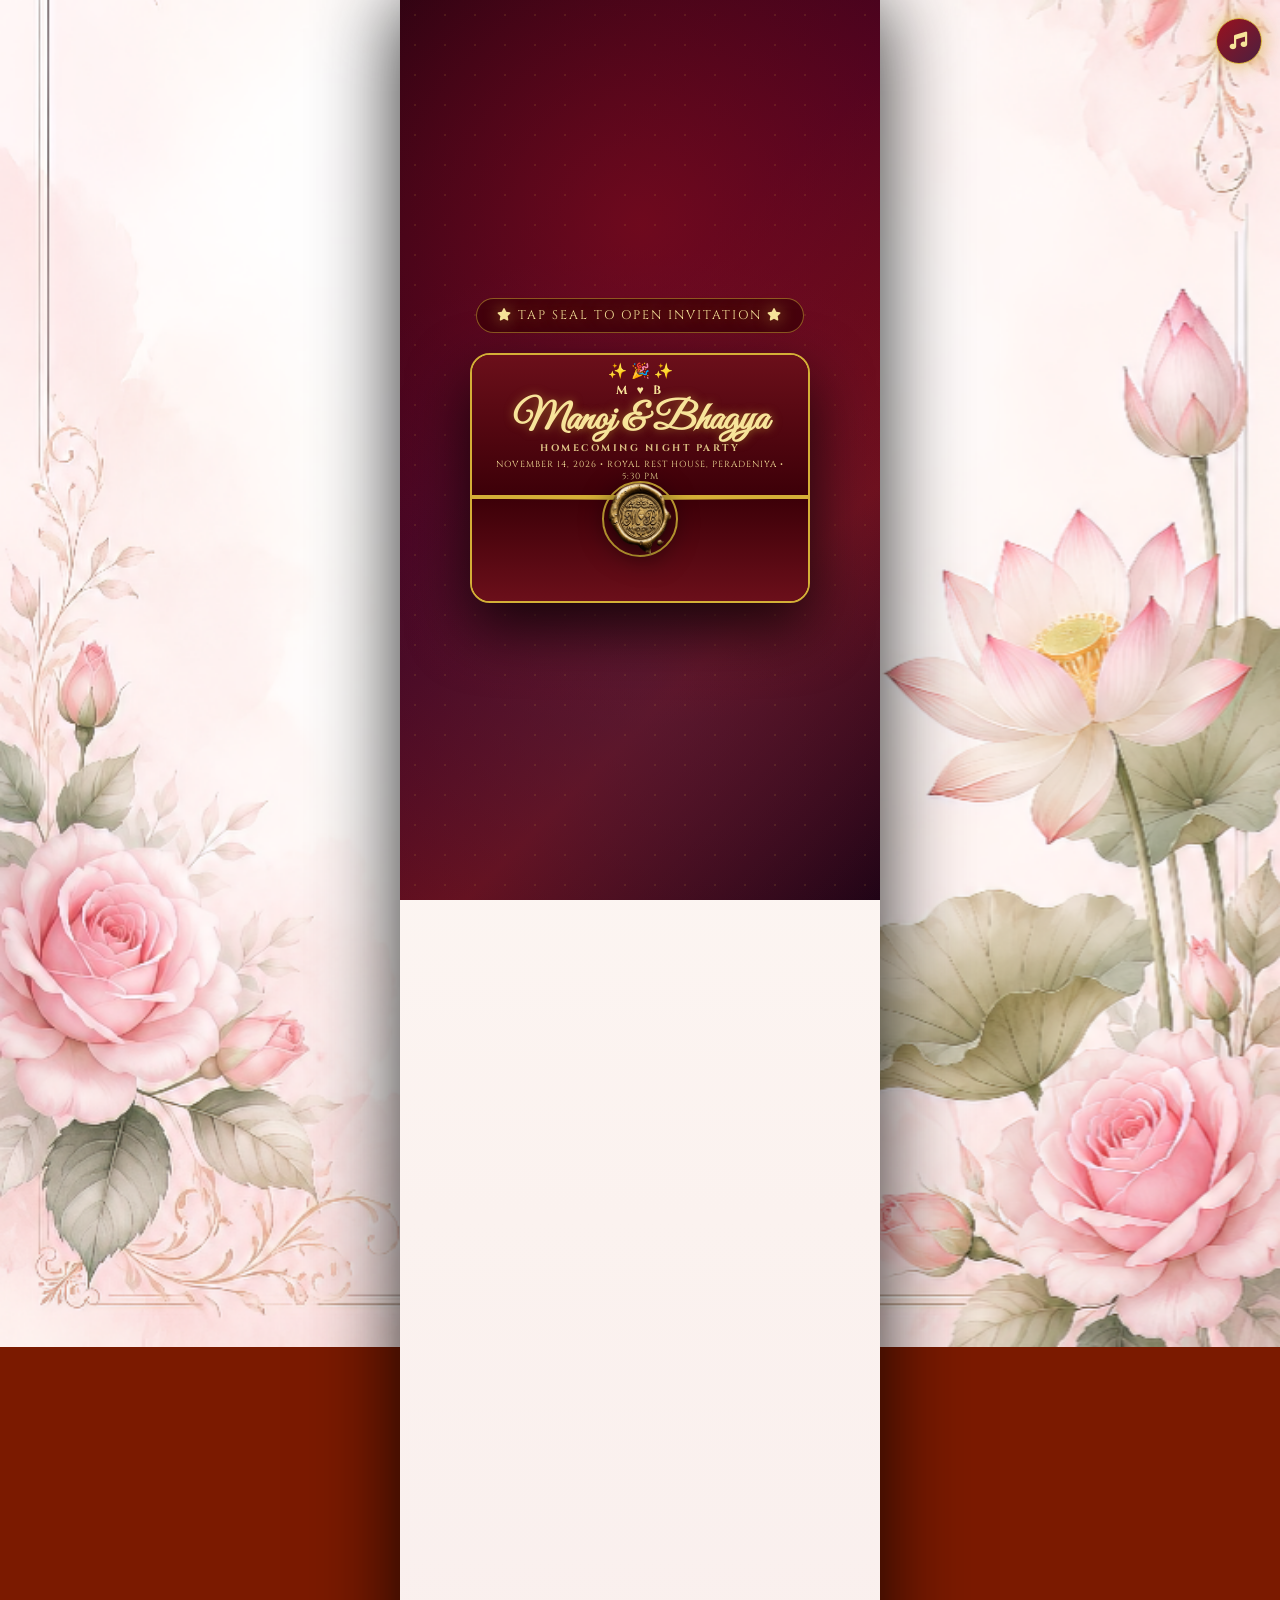
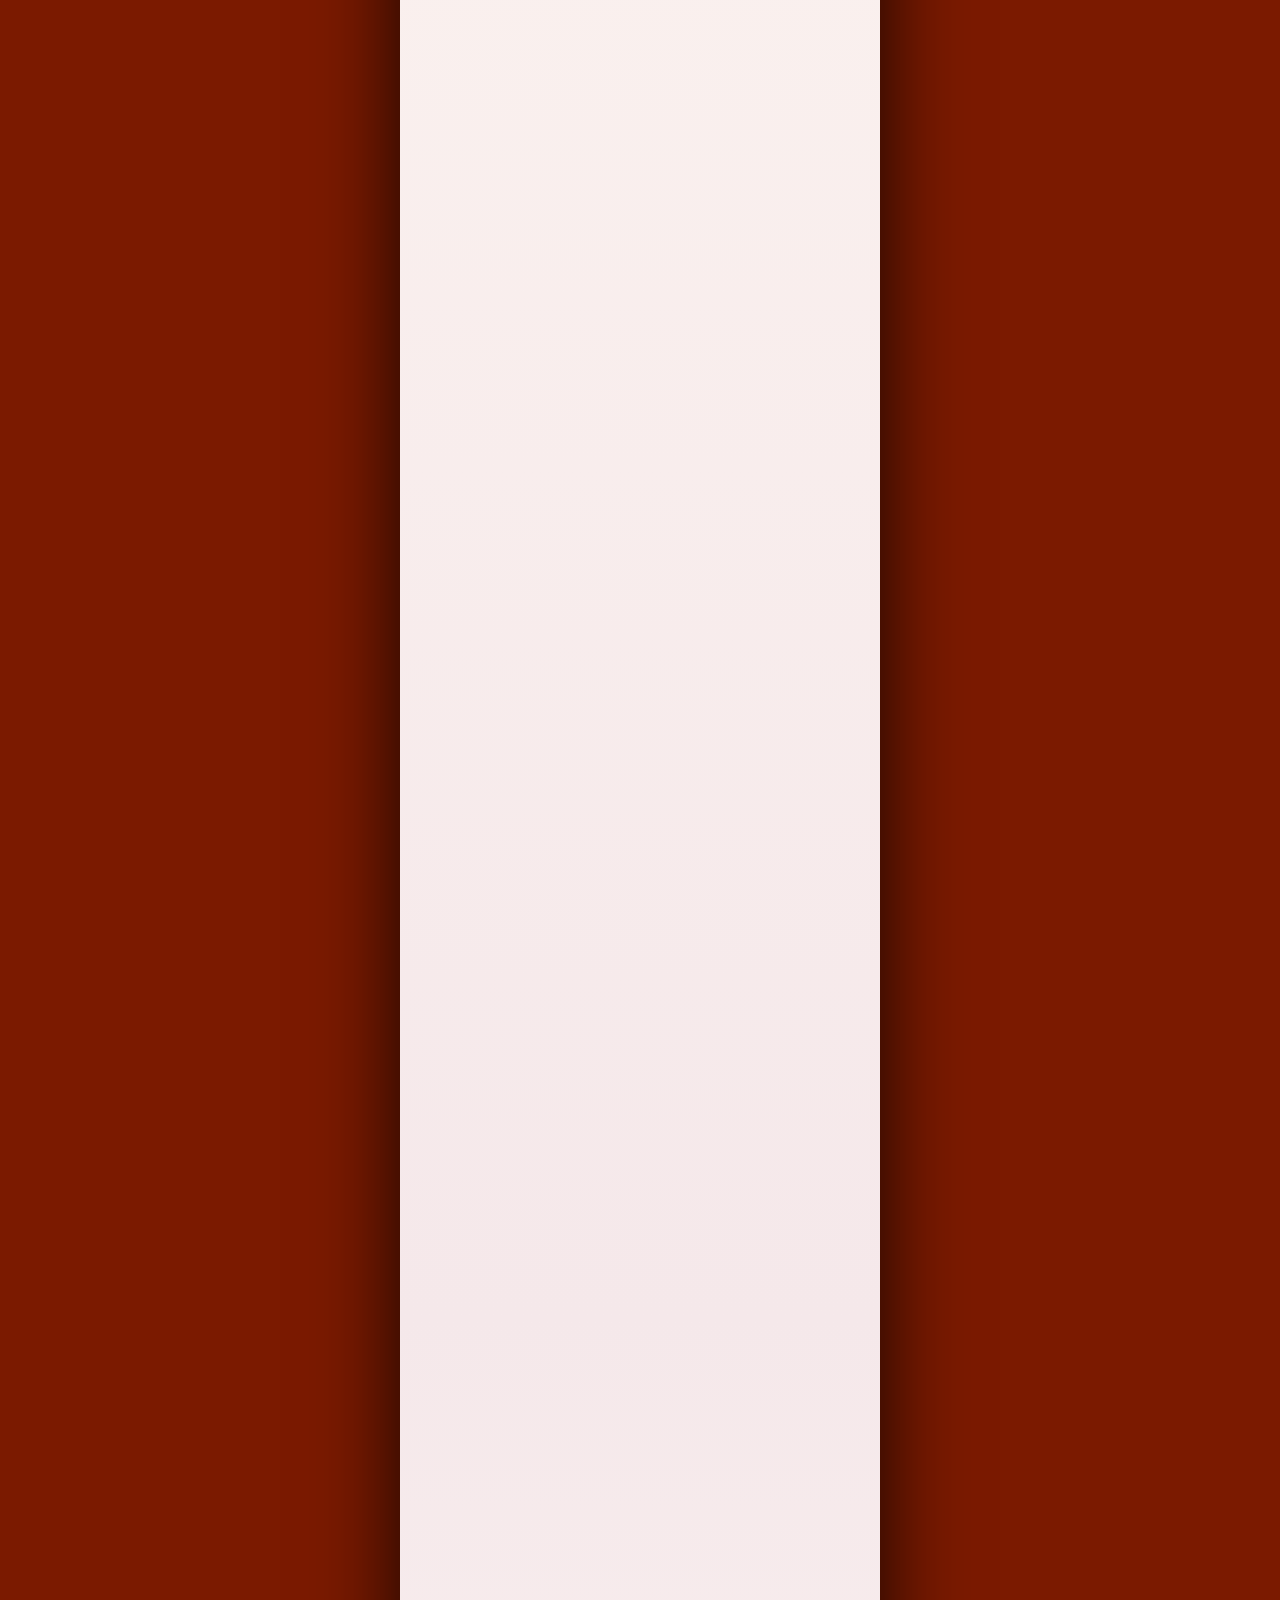
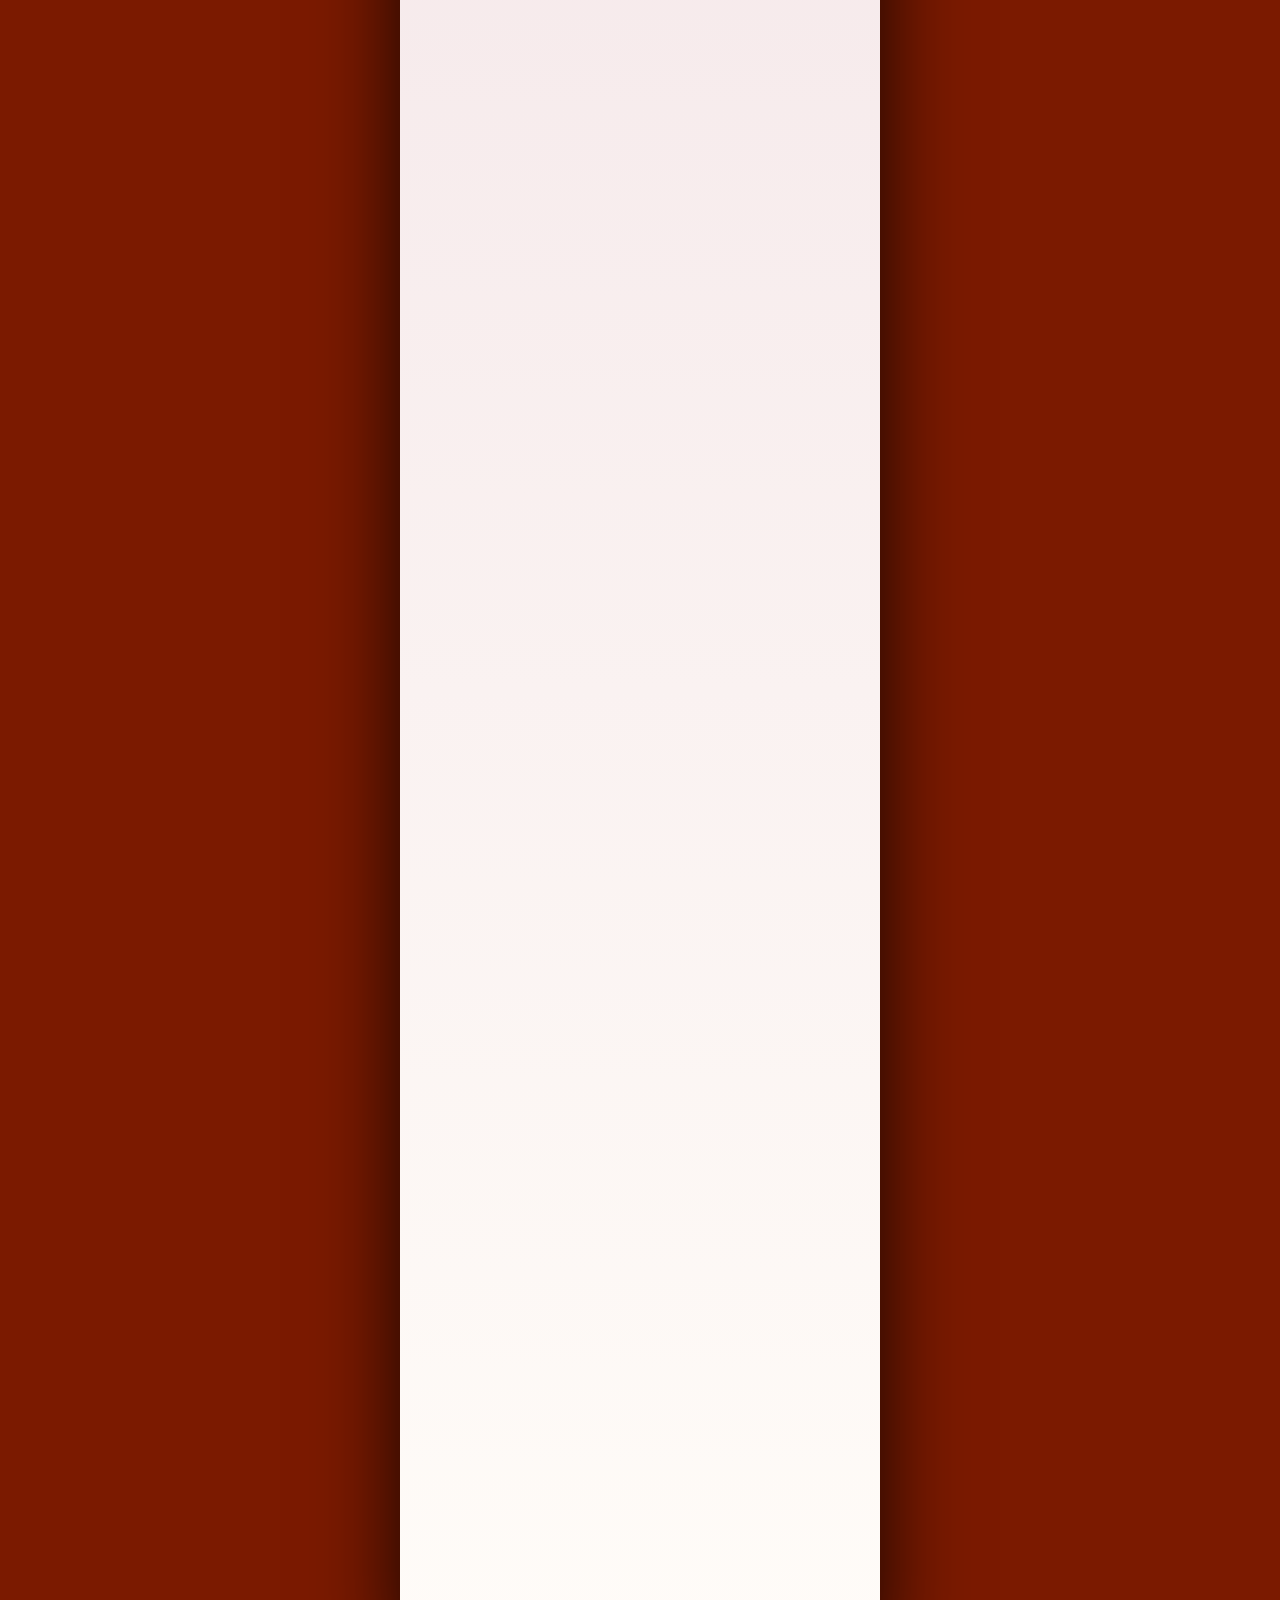
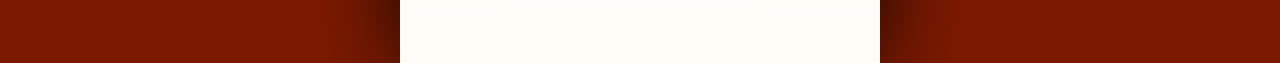
==== commit fcb02400: "Update Manoj-Bhagya-Homecoming.html" ====
--- a/Manoj-Bhagya-Homecoming.html
+++ b/Manoj-Bhagya-Homecoming.html
@@ -22,7 +22,7 @@
 
   <!-- Background Music (muted autoplay – unmutes on first interaction) -->
   <audio id="bgAudioEl" loop muted autoplay preload="auto">
-    <source src="asset/Ordinary.MP3" type="audio/mpeg">
+    <source src="asset/Ordinary (Violin Version).MP3" type="audio/mpeg">
   </audio>
 
   <!-- Floating Particle Canvas (Stars & Confetti) -->
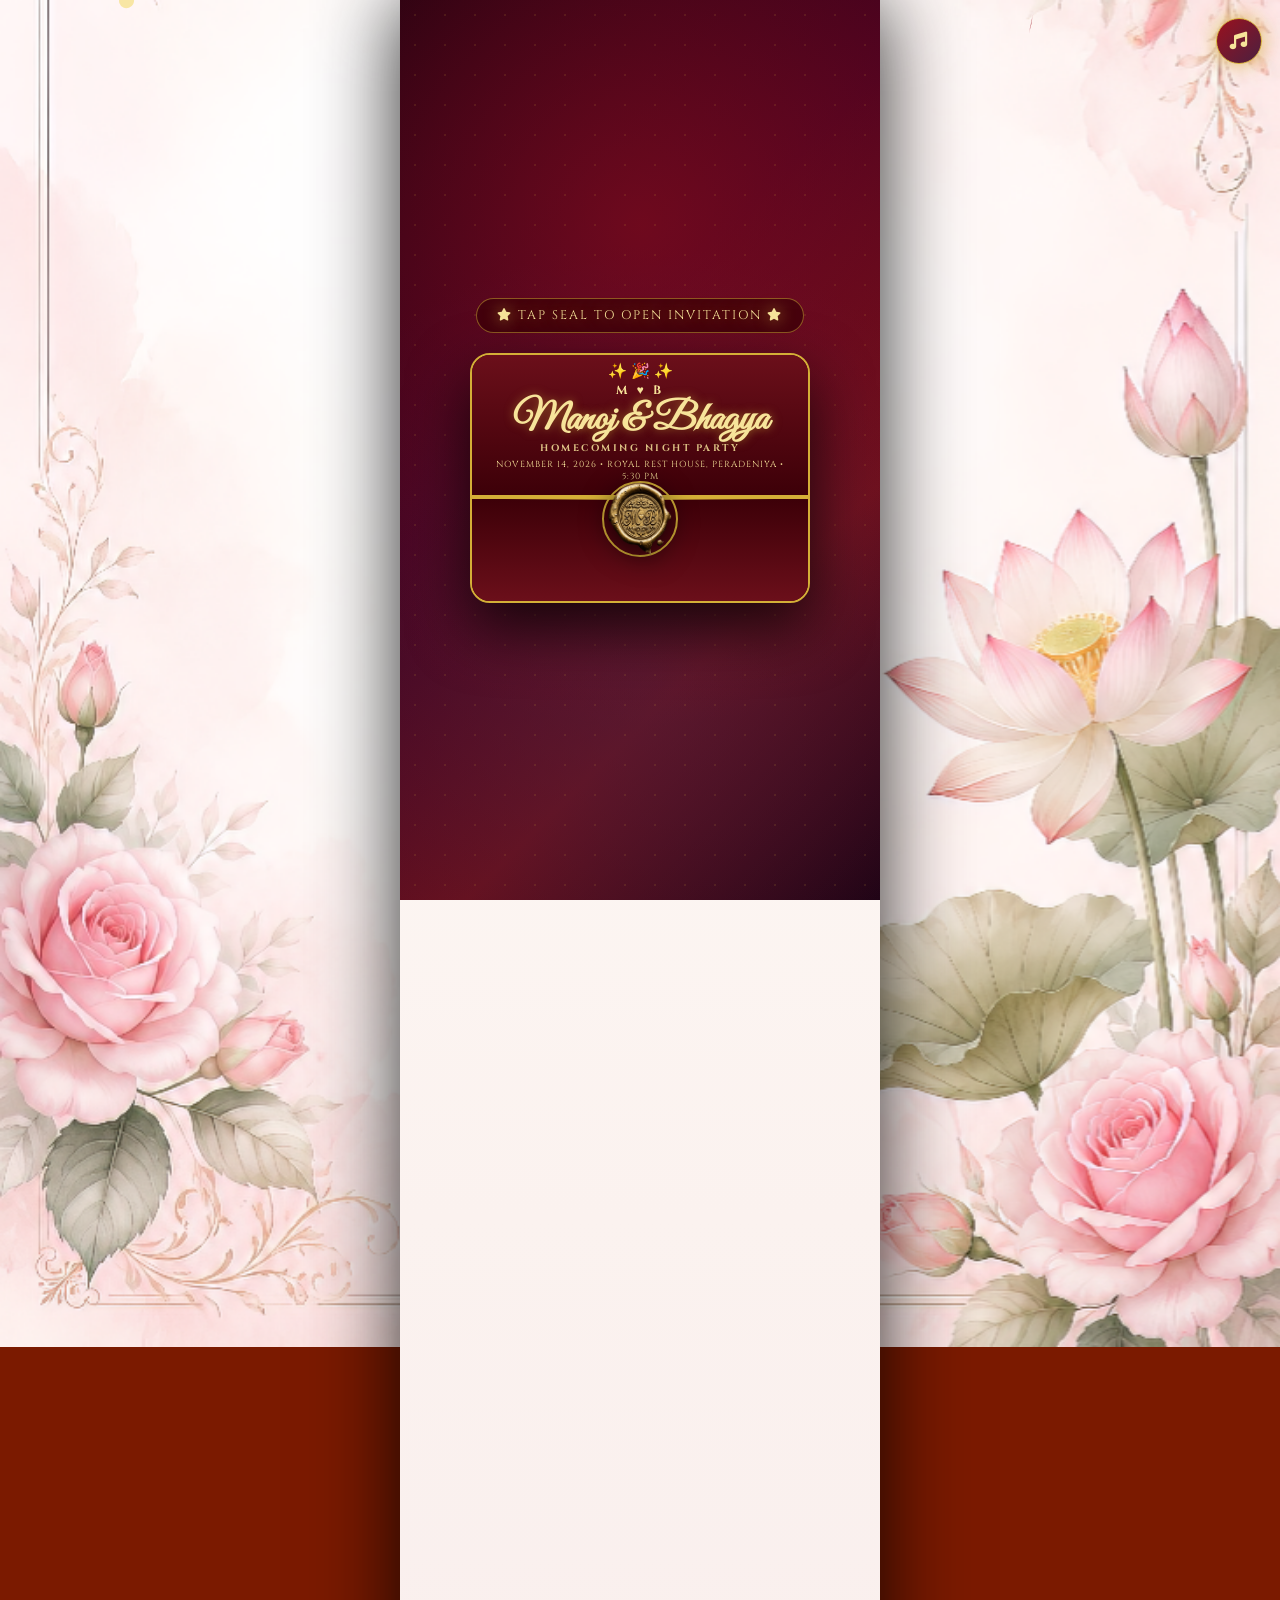
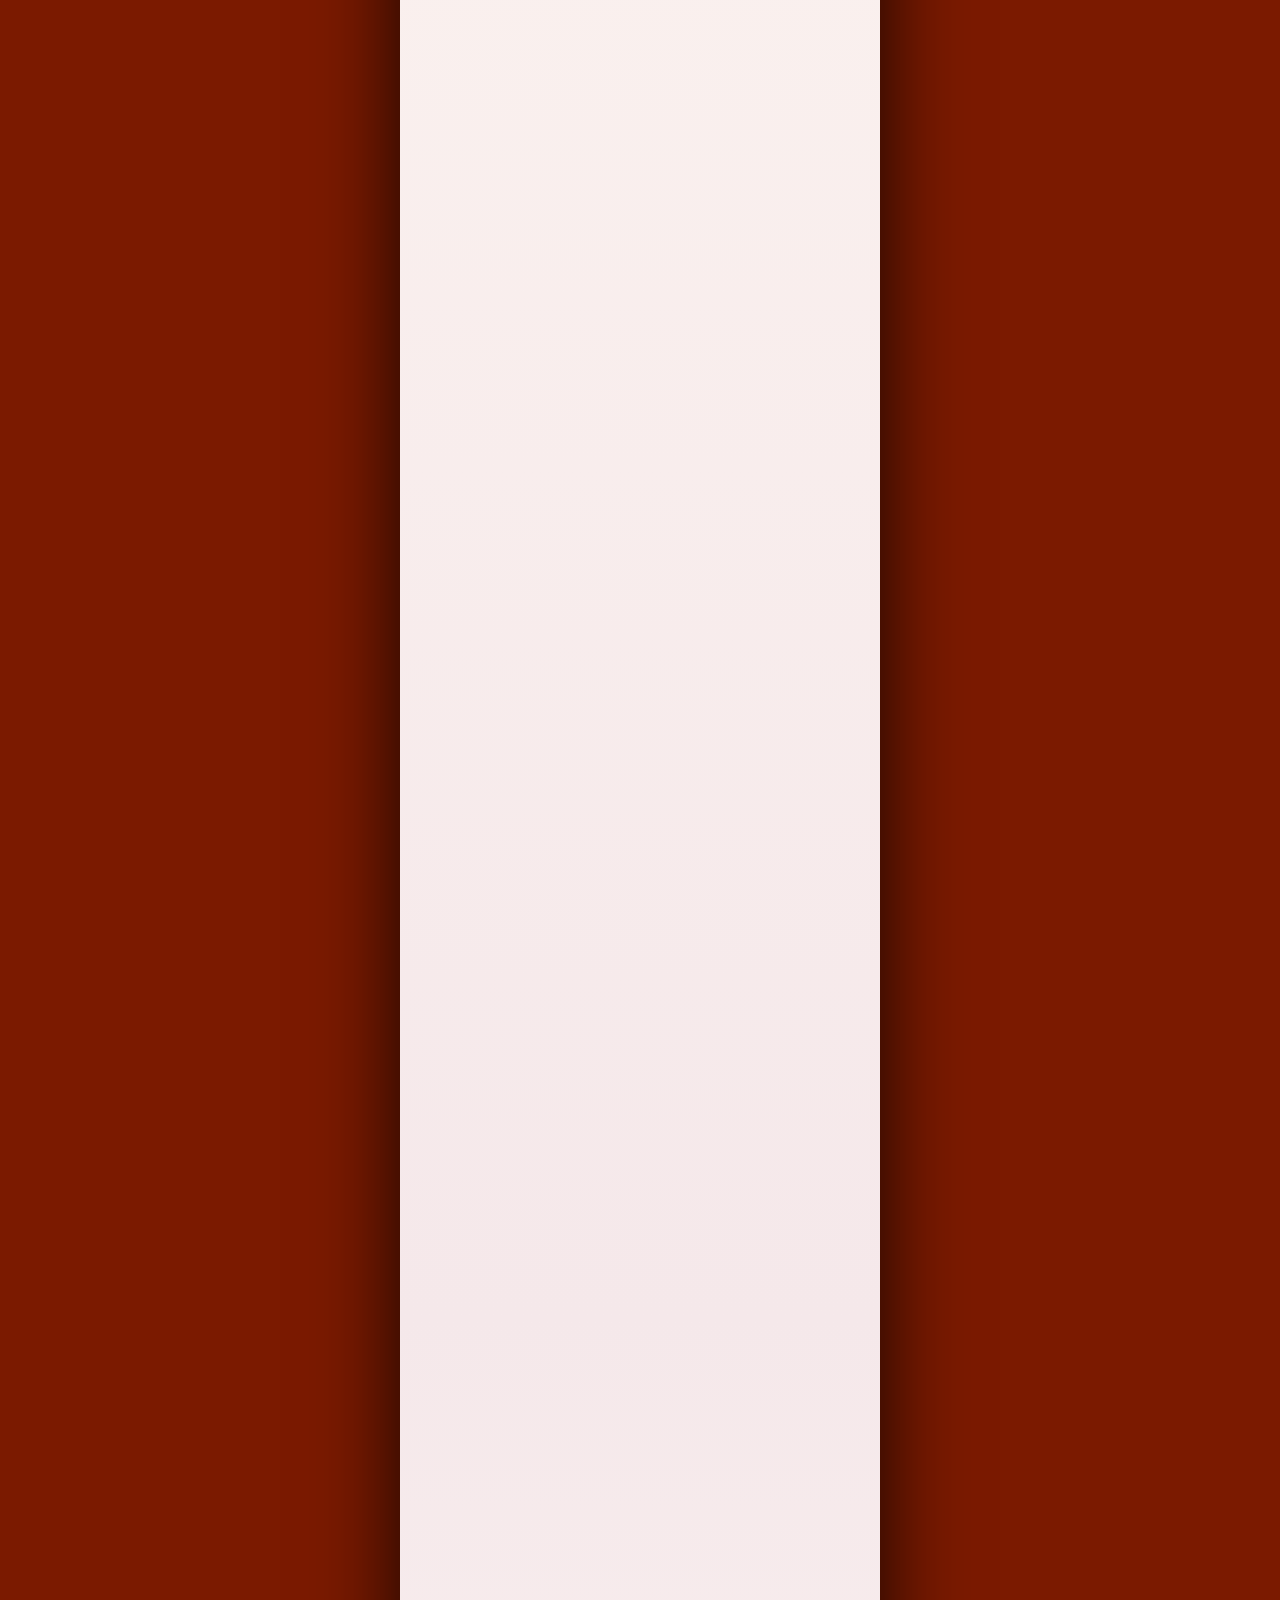
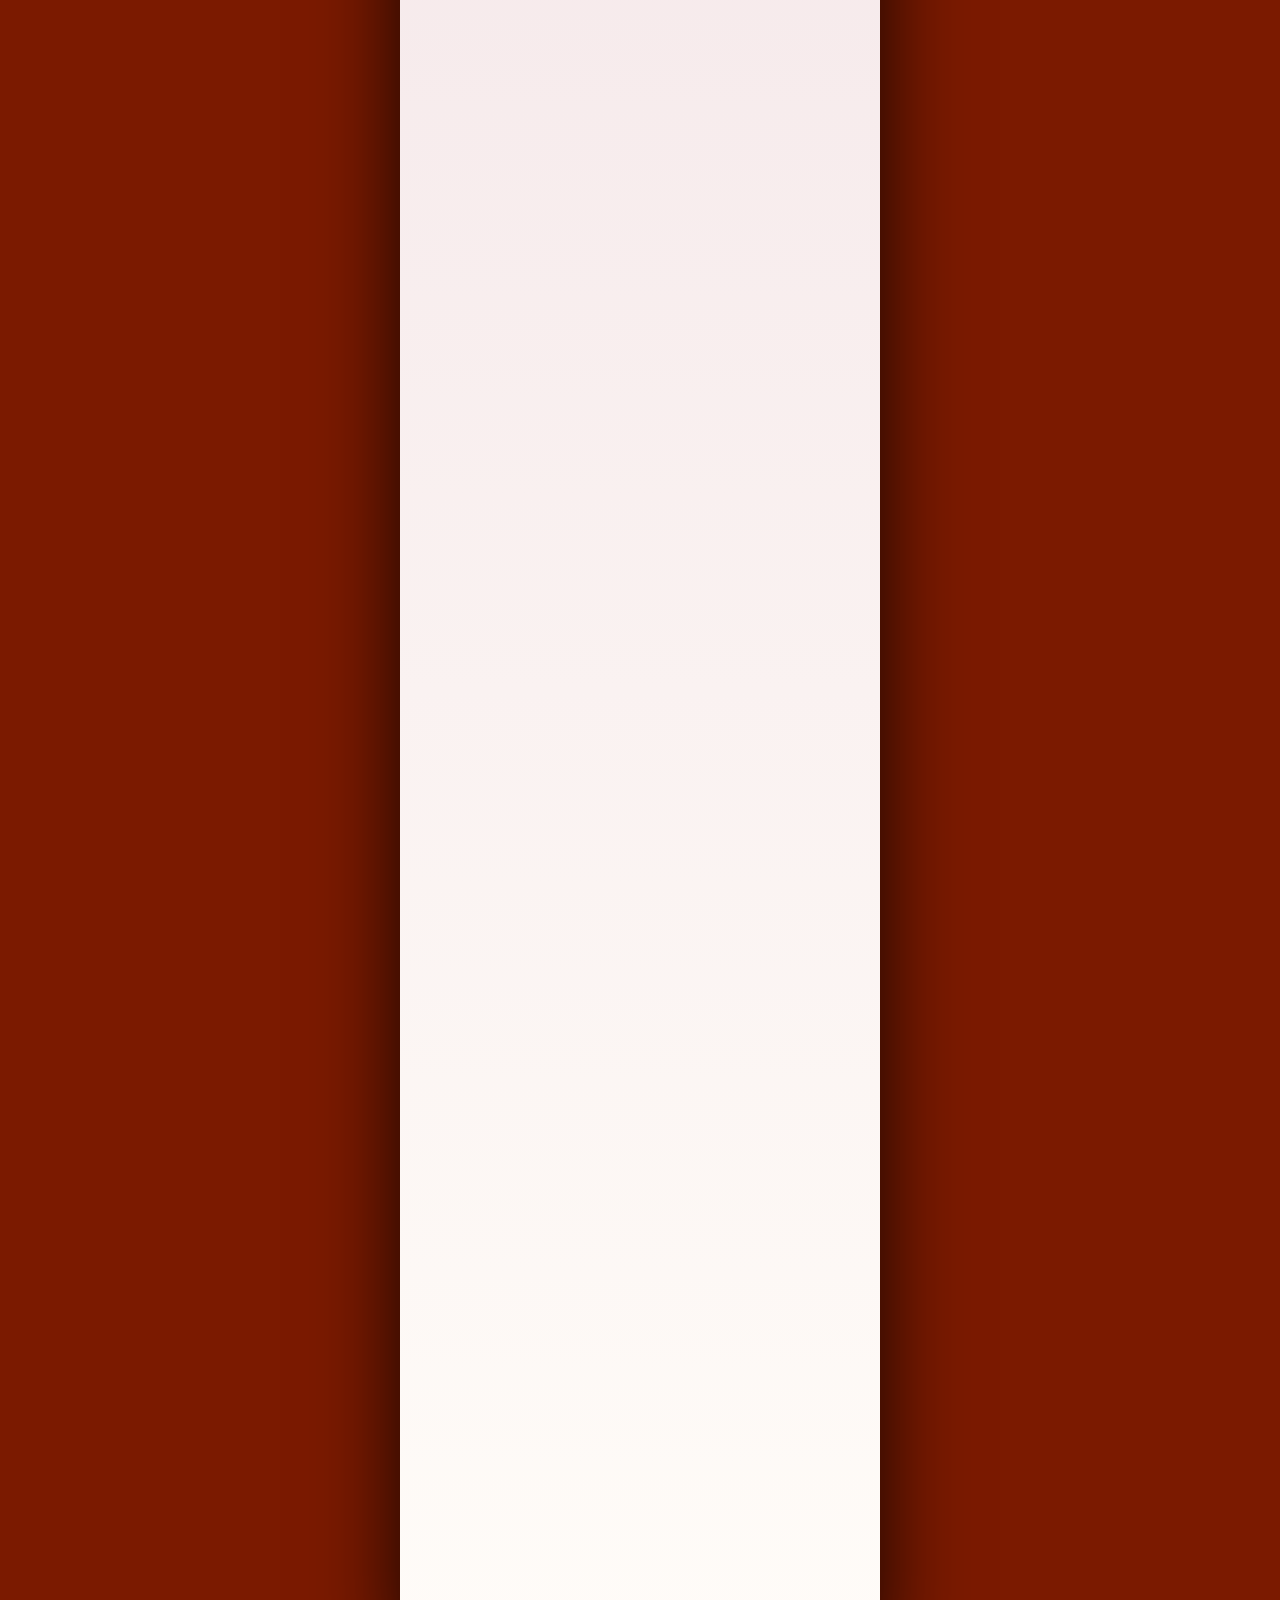
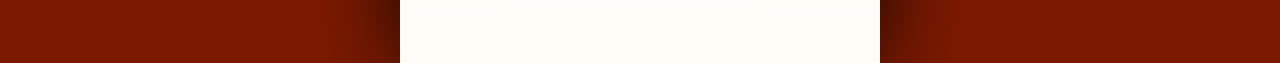
==== commit 1d671bde: "Update Manoj-Bhagya-Homecoming.html" ====
--- a/Manoj-Bhagya-Homecoming.html
+++ b/Manoj-Bhagya-Homecoming.html
@@ -304,13 +304,13 @@
 
         <!-- Primary Google Form RSVP Link -->
         <div style="text-align: center; margin: 25px 0;">
-           <a href="https://forms.gle/oMdg14cBEYcx11JH8" target="_blank" rel="noopener" style="text-decoration:none; display:inline-flex; align-items:center; justify-content:center; gap:8px; width:270px; padding:14px 22px; margin:6px; font-size:0.95rem; font-weight:700; color:#fff; background:linear-gradient(135deg,#2e7d32,#43a047); border:none; border-radius:30px; box-shadow:0 8px 25px rgba(46,125,50,.35); transition:all .3s ease; font-family:inherit;">
+           <a href="https://manoj-bhagyawedding.site.je/rsvp.php?status=yes" target="_blank" rel="noopener" style="text-decoration:none; display:inline-flex; align-items:center; justify-content:center; gap:8px; width:270px; padding:14px 22px; margin:6px; font-size:0.95rem; font-weight:700; color:#fff; background:linear-gradient(135deg,#2e7d32,#43a047); border:none; border-radius:30px; box-shadow:0 8px 25px rgba(46,125,50,.35); transition:all .3s ease; font-family:inherit;">
             <i class="fas fa-check-circle" style="font-size:1.05rem;"></i> YES, I'M COMING
           </a>
         </div>
 
           <div style="text-align: center; margin: 25px 0;">
-          <a href="https://forms.gle/oMdg14cBEYcx11JH8" target="_blank" rel="noopener" class="btn-primary btn-rsvp-google" style="text-decoration:none; display:inline-flex; align-items:center; justify-content:center; gap:8px; width:270px; padding:14px 22px; margin:6px; font-size:0.95rem; font-weight:700; color:#fff; background:linear-gradient(135deg,#8b1e2d,#b23a48); border:none; border-radius:30px; box-shadow:0 8px 25px rgba(139,30,45,.35); transition:all .3s ease; font-family:inherit;">
+          <a href="https://manoj-bhagyawedding.site.je/rsvp.php?status=no" target="_blank" rel="noopener" class="btn-primary btn-rsvp-google" style="text-decoration:none; display:inline-flex; align-items:center; justify-content:center; gap:8px; width:270px; padding:14px 22px; margin:6px; font-size:0.95rem; font-weight:700; color:#fff; background:linear-gradient(135deg,#8b1e2d,#b23a48); border:none; border-radius:30px; box-shadow:0 8px 25px rgba(139,30,45,.35); transition:all .3s ease; font-family:inherit;">
             <i class="fas fa-heart-broken" style="font-size:1.05rem;"></i> SORRY I CAN'T MAKE IT
           </a>
         </div>
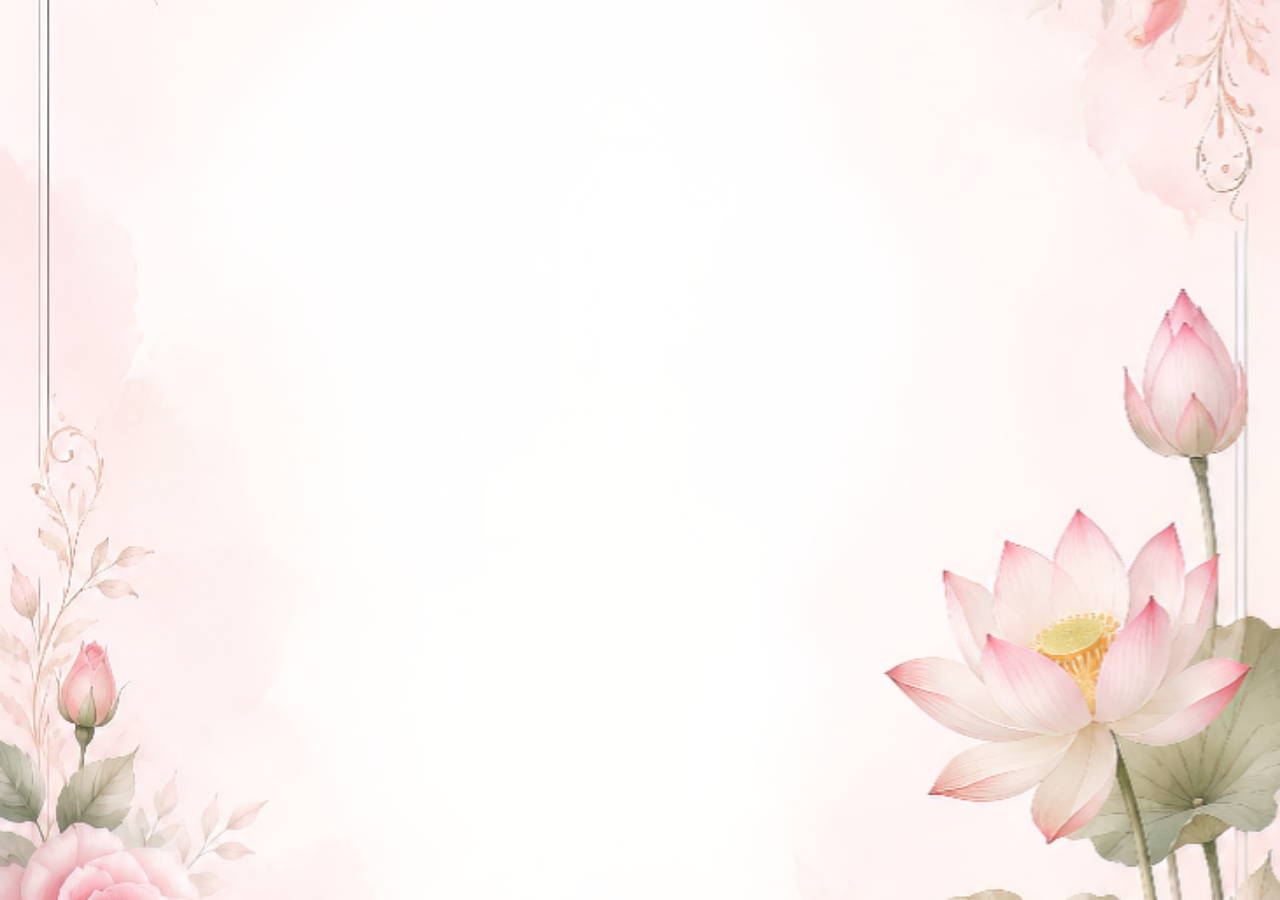
==== commit 2a846885: "Update Manoj-Bhagya-Homecoming.html" ====
--- a/Manoj-Bhagya-Homecoming.html
+++ b/Manoj-Bhagya-Homecoming.html
@@ -24,6 +24,9 @@
   <audio id="bgAudioEl" loop muted autoplay preload="auto">
     <source src="asset/Ordinary (Violin Version).MP3" type="audio/mpeg">
   </audio>
+  <audio id="bgAudioEl" loop muted autoplay preload="auto">
+  <audio id="bgAudioEl" loop muted autoplay preload="auto" playsinline>
+  
 
   <!-- Floating Particle Canvas (Stars & Confetti) -->
   <canvas id="particles-canvas"></canvas>
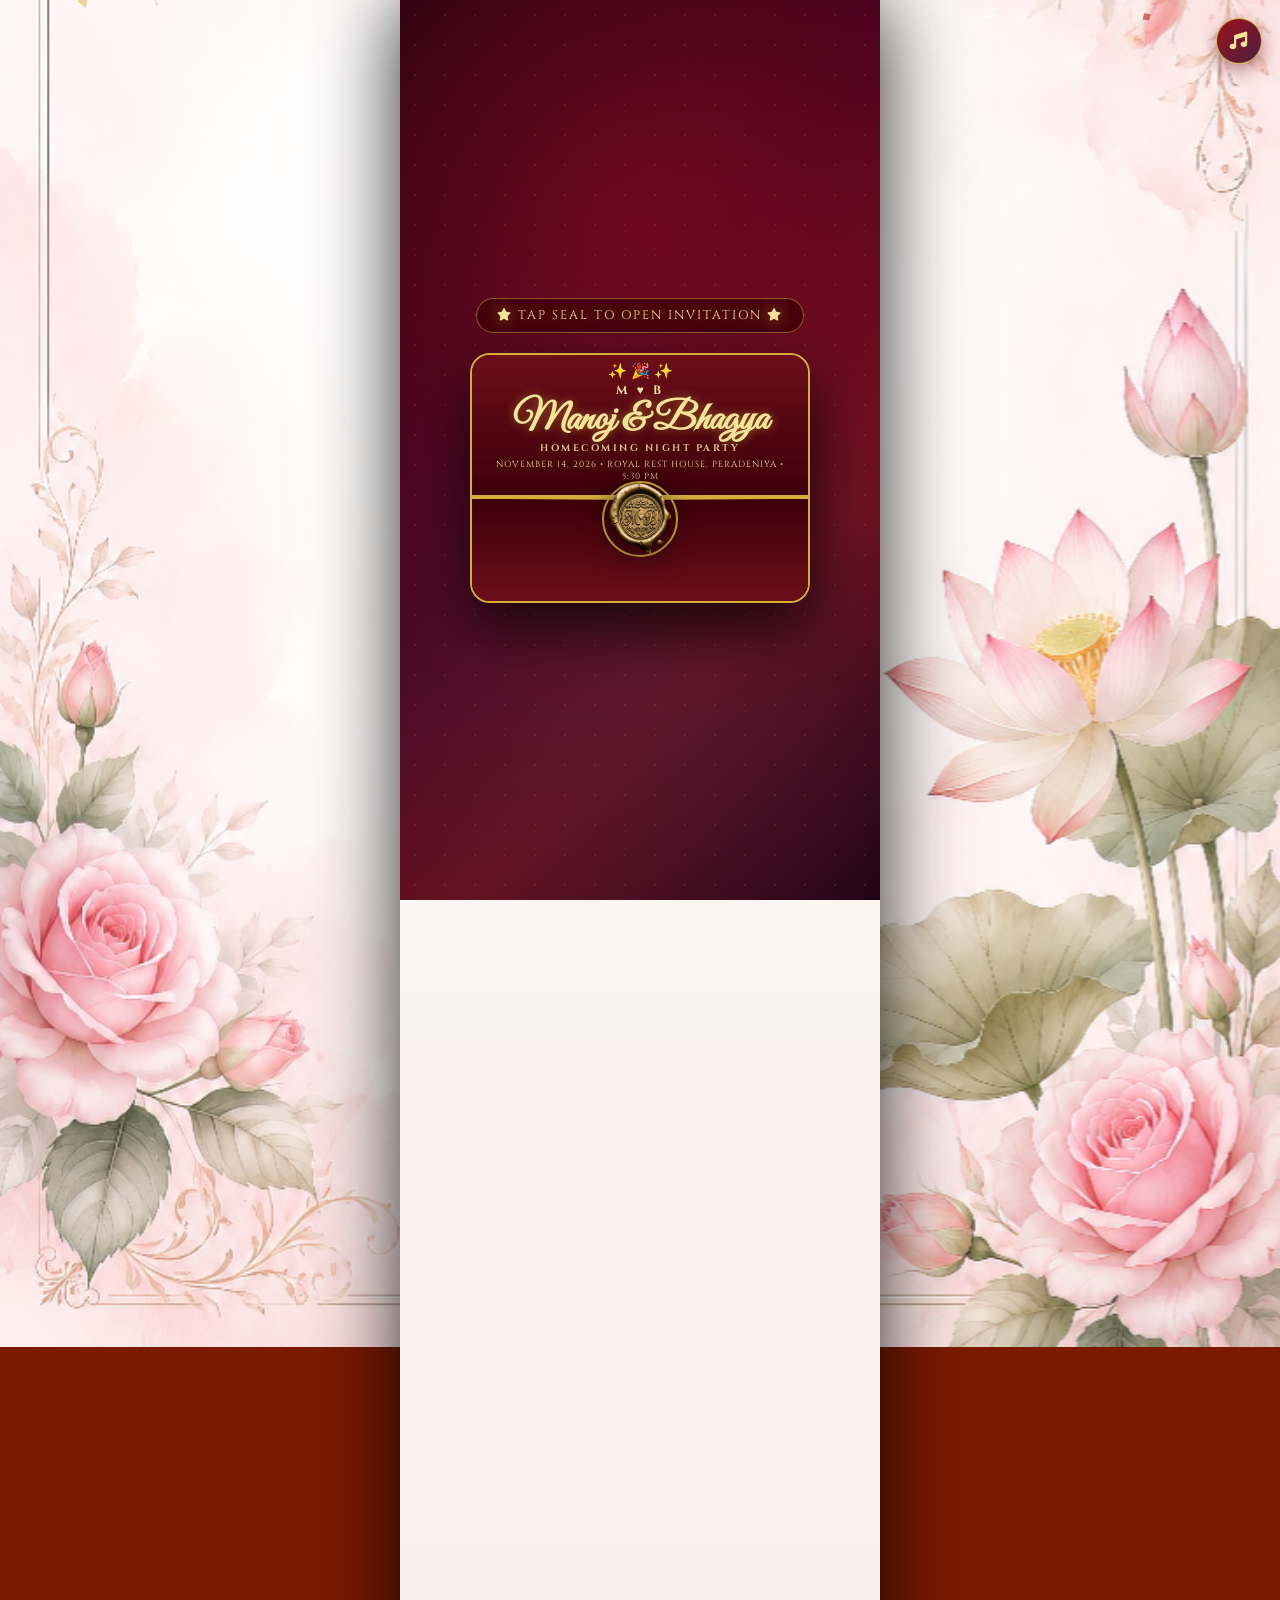
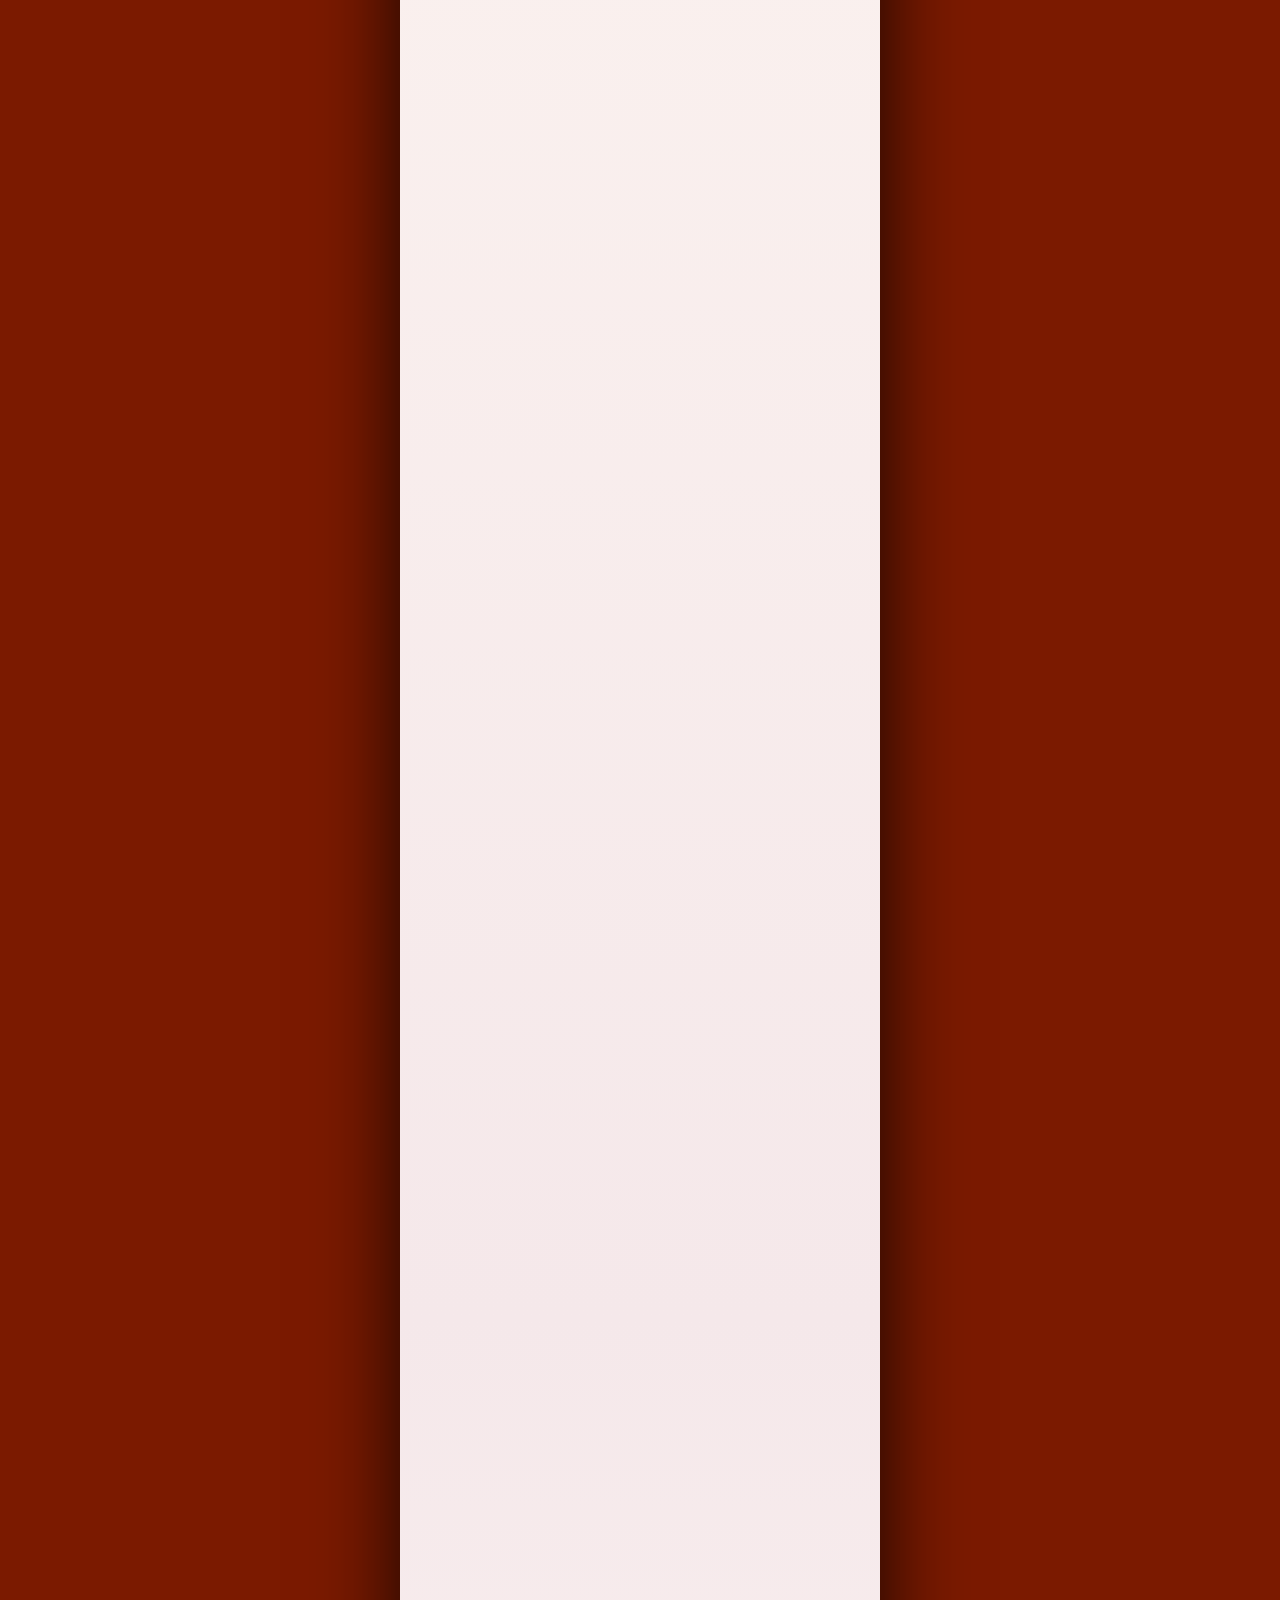
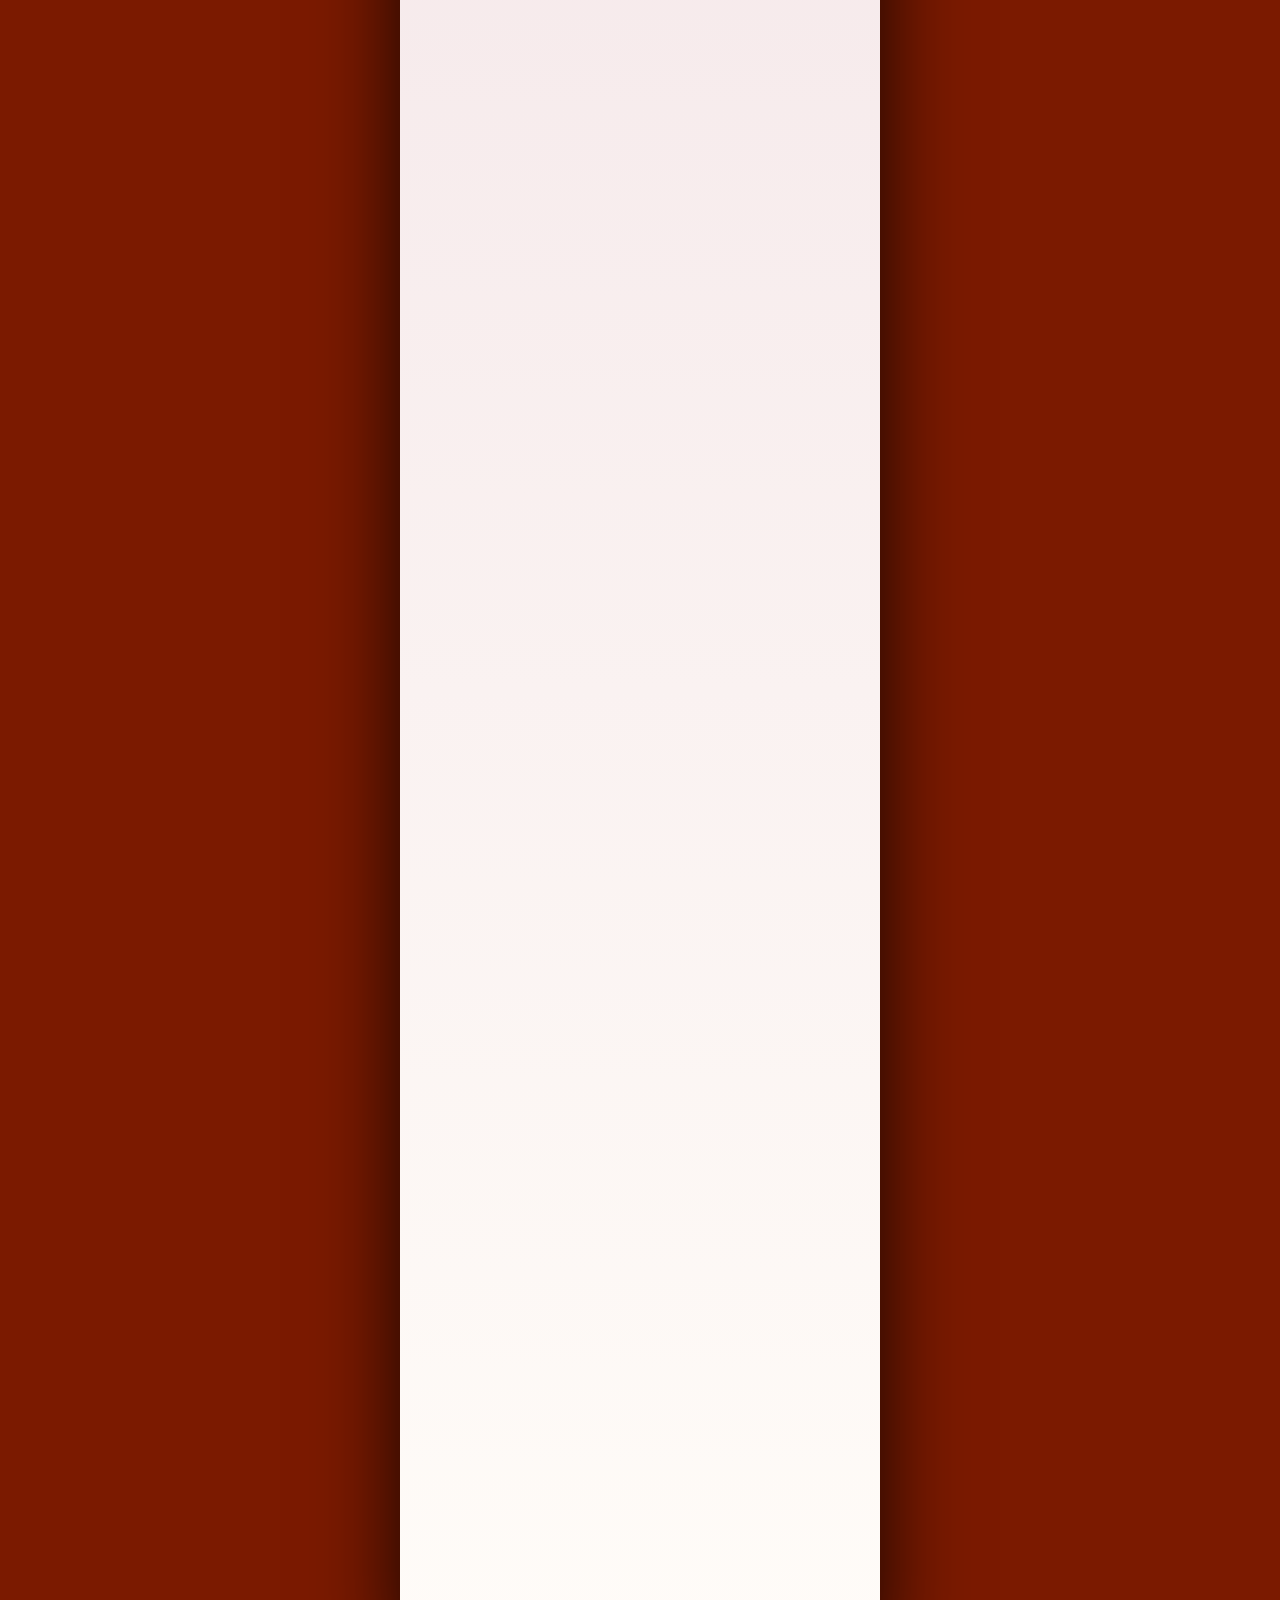
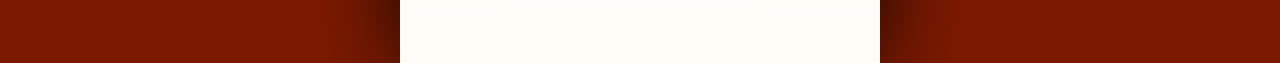
==== commit 50256e90: "Update Manoj-Bhagya-Homecoming.html" ====
--- a/Manoj-Bhagya-Homecoming.html
+++ b/Manoj-Bhagya-Homecoming.html
@@ -24,9 +24,6 @@
   <audio id="bgAudioEl" loop muted autoplay preload="auto">
     <source src="asset/Ordinary (Violin Version).MP3" type="audio/mpeg">
   </audio>
-  <audio id="bgAudioEl" loop muted autoplay preload="auto">
-  <audio id="bgAudioEl" loop muted autoplay preload="auto" playsinline>
-  
 
   <!-- Floating Particle Canvas (Stars & Confetti) -->
   <canvas id="particles-canvas"></canvas>
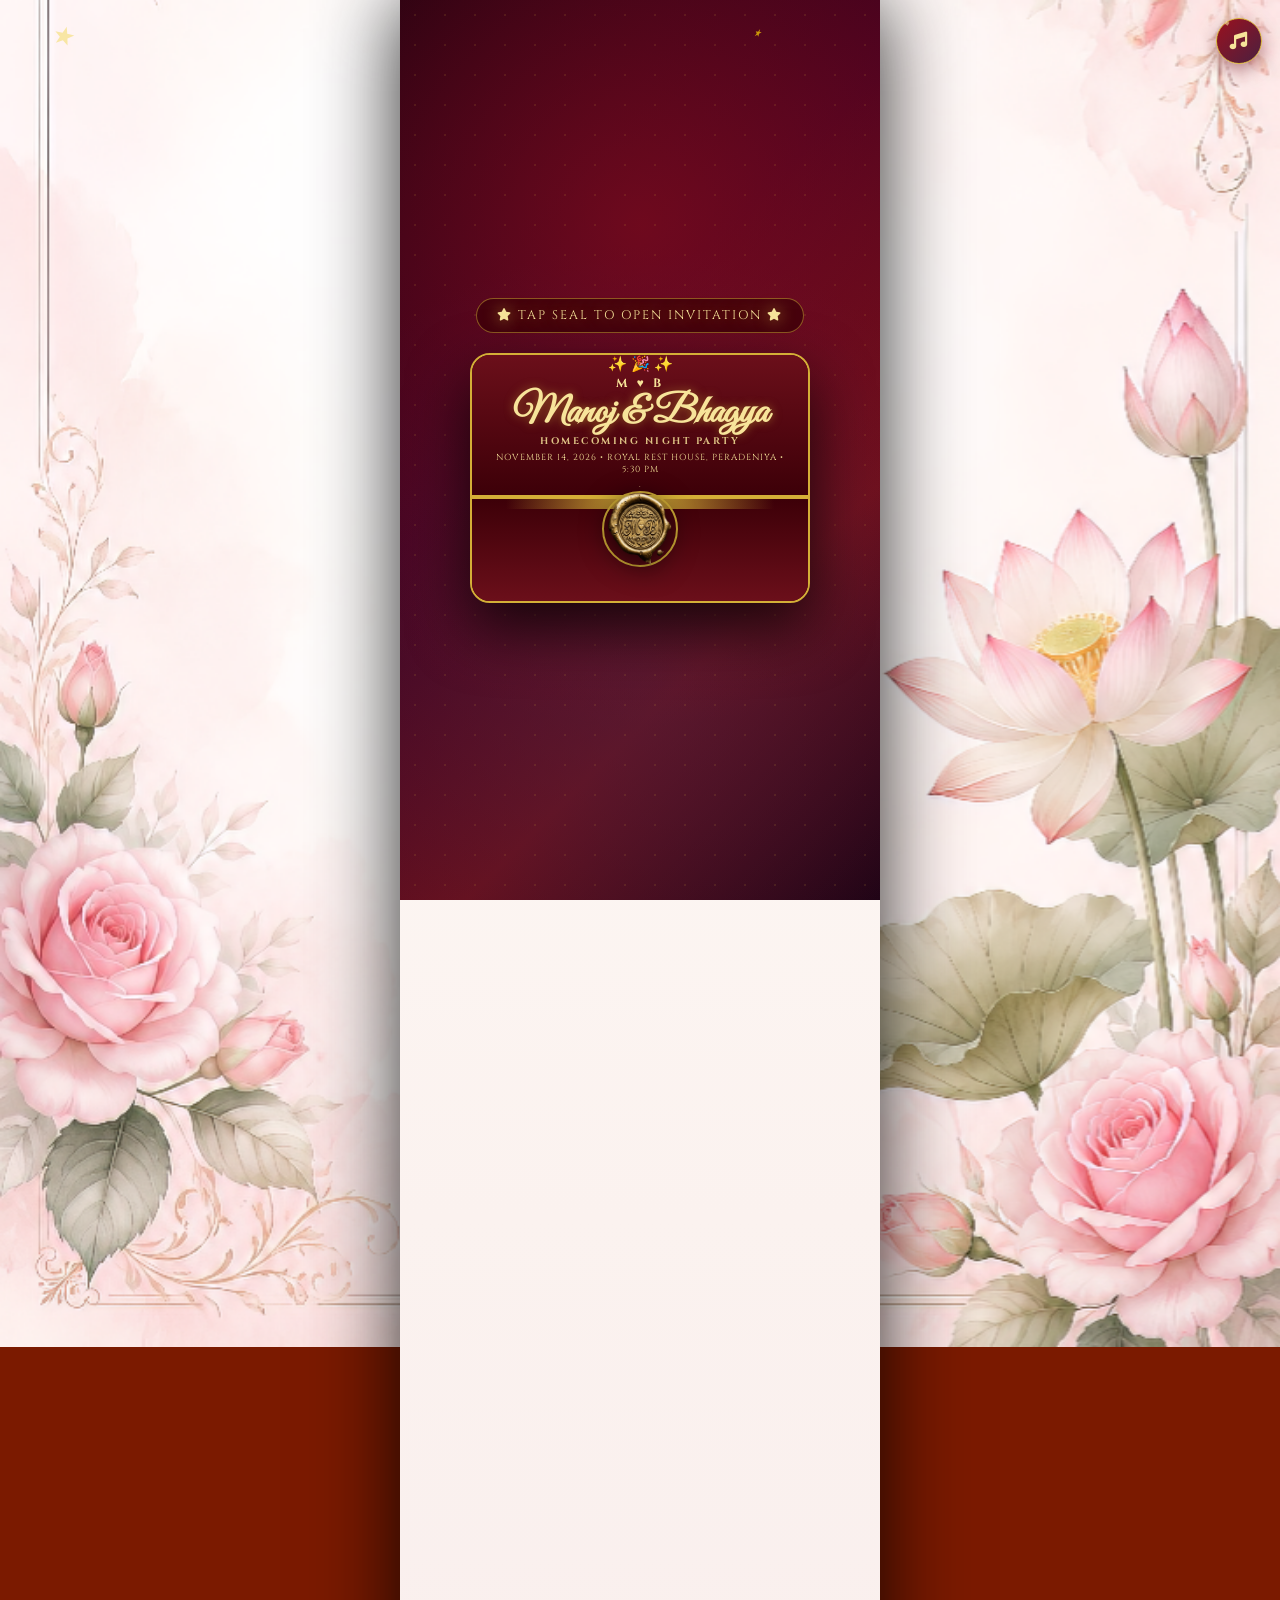
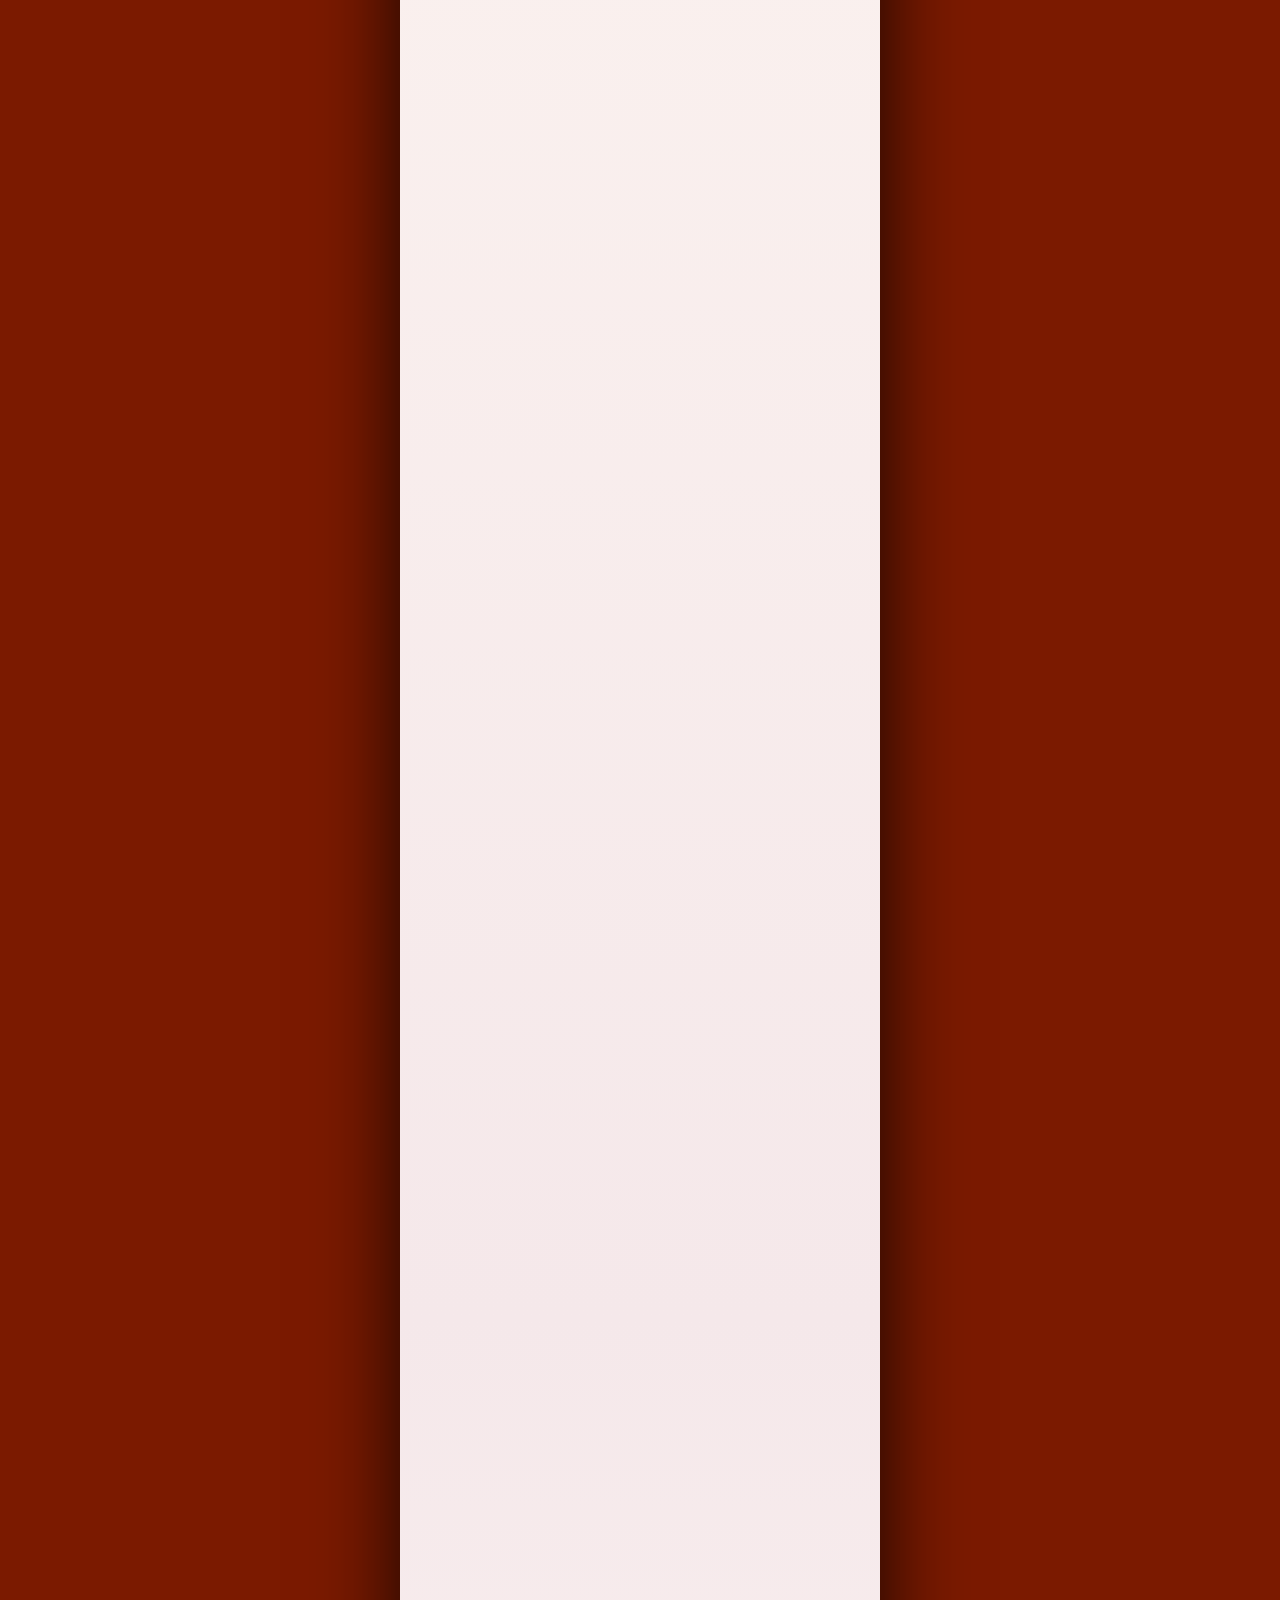
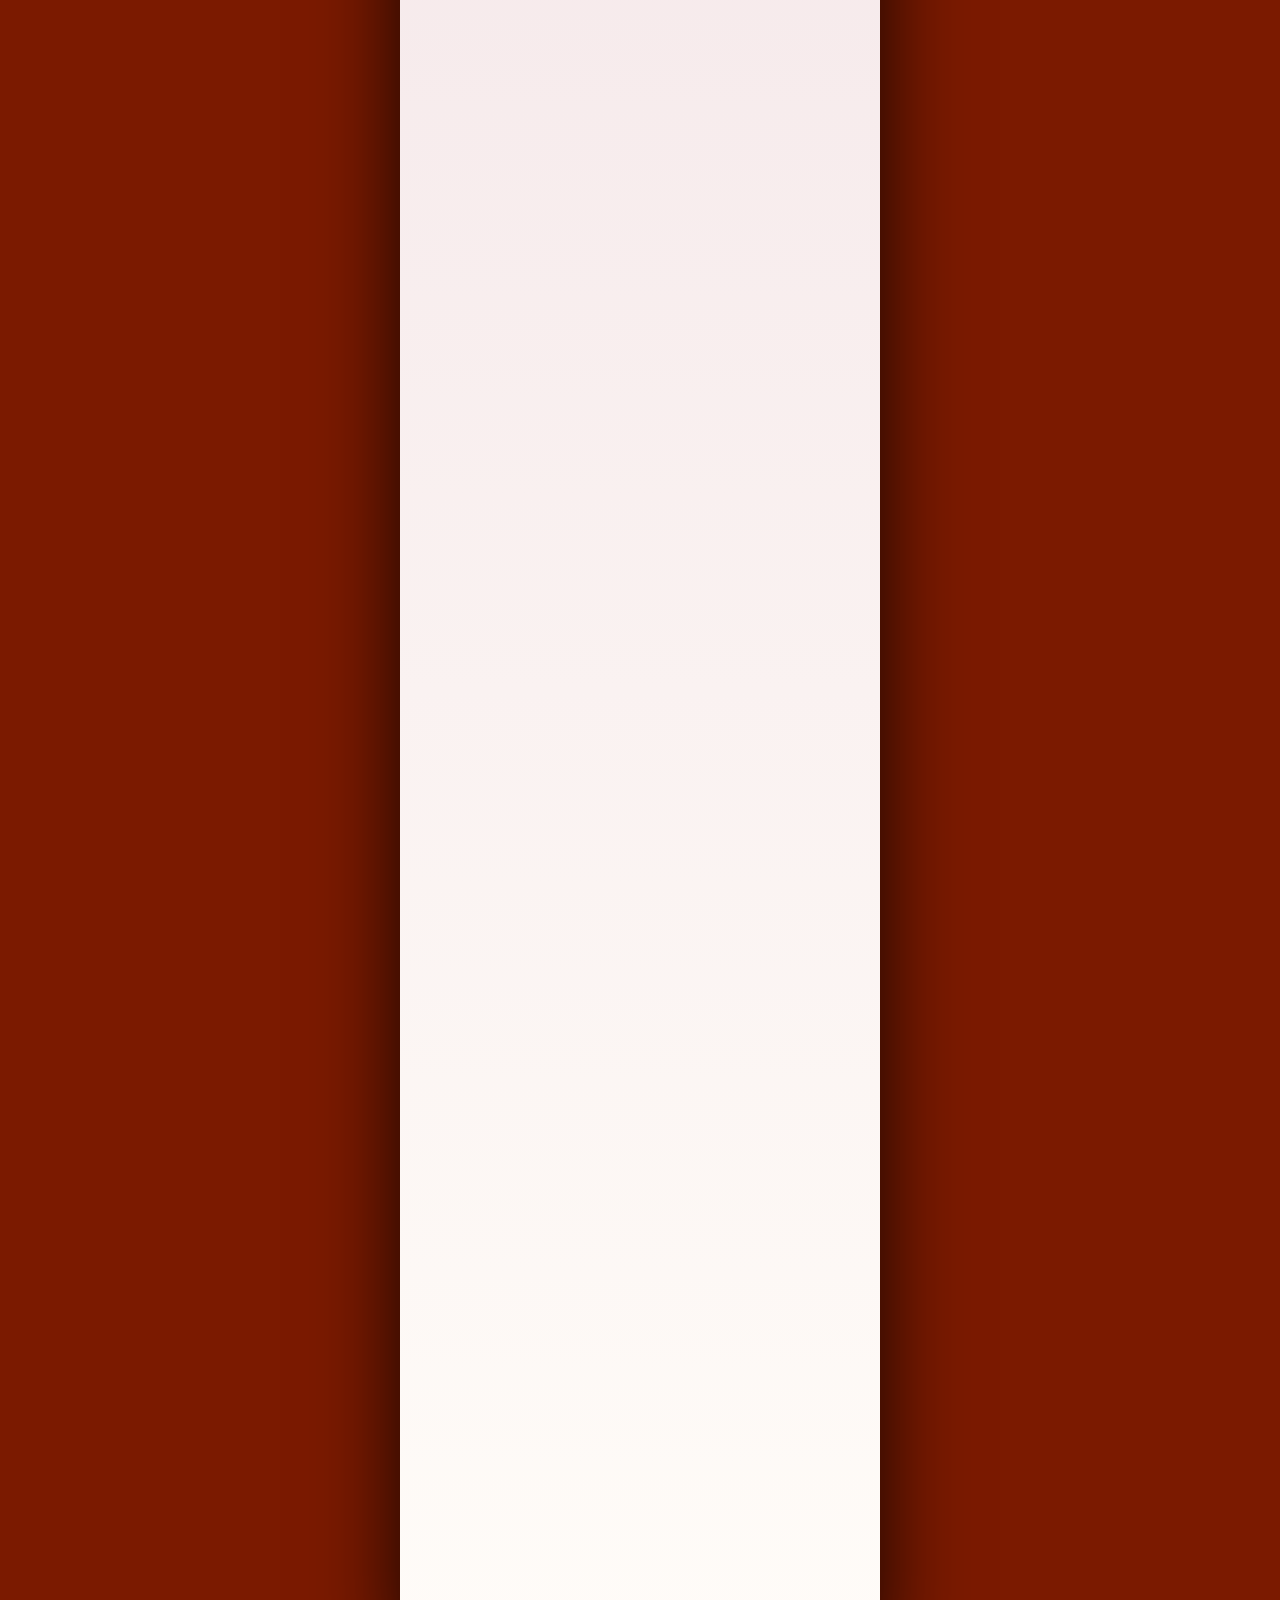
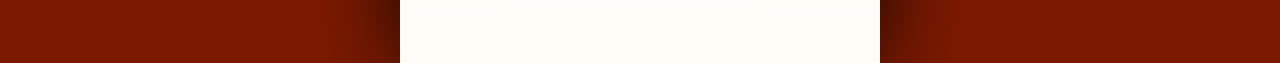
==== commit 9d631060: "Update Manoj-Bhagya-Homecoming.html" ====
--- a/Manoj-Bhagya-Homecoming.html
+++ b/Manoj-Bhagya-Homecoming.html
@@ -62,6 +62,7 @@
             <h3 class="cover-couple-title">Manoj &amp; Bhagya</h3>
             <div class="cover-love-tag">HOMECOMING NIGHT PARTY</div>
             <div class="cover-date-text">NOVEMBER 14, 2026 • ROYAL REST HOUSE, PERADENIYA • 5:30 PM</div>
+            <div class="cover-date-text">.</div>
           </div>
         </div>
 
--- a/style.css
+++ b/style.css
@@ -376,14 +376,14 @@
 
 .cover-gold-line {
   position: absolute;
-  top: 0; left: 10%; width: 80%; height: 1px;
+  top: 0; left: 10%; width: 80%; height: 10px;
   background: linear-gradient(90deg, transparent, var(--champagne-gold), transparent);
 }
 
 /* Wax Seal */
 .seal-ripple-ring {
   position: absolute;
-  top: calc(65% + 5px); left: 50%;
+  top: calc(65% + 15px); left: 50%;
   transform: translate(-50%, -50%);
   width: 76px; height: 76px;
   border-radius: 50%;
@@ -400,7 +400,7 @@
 
 .wax-seal-btn {
   position: absolute;
-  top: calc(65% + 5px); left: 50%;
+  top: calc(65% + 15px); left: 50%;
   transform: translate(-50%, -50%);
   width: 74px; height: 74px;
   border-radius: 50%;
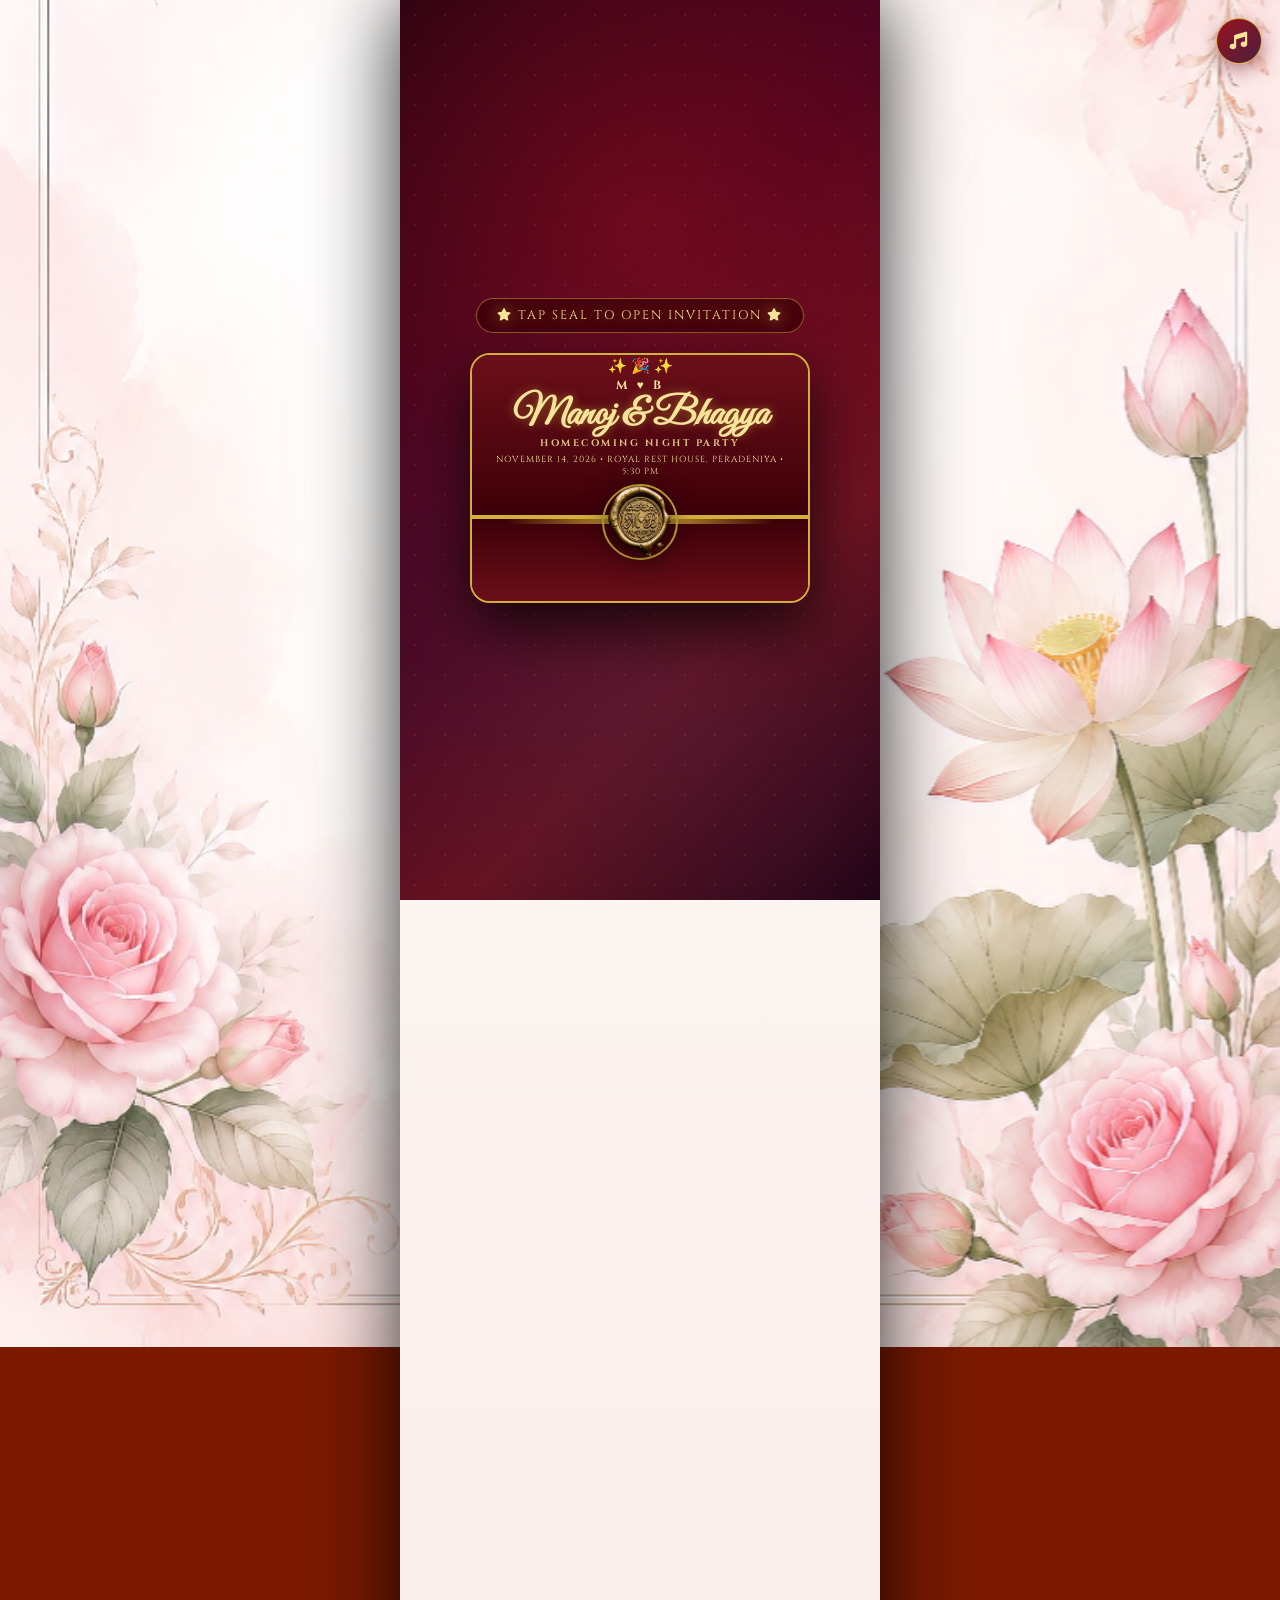
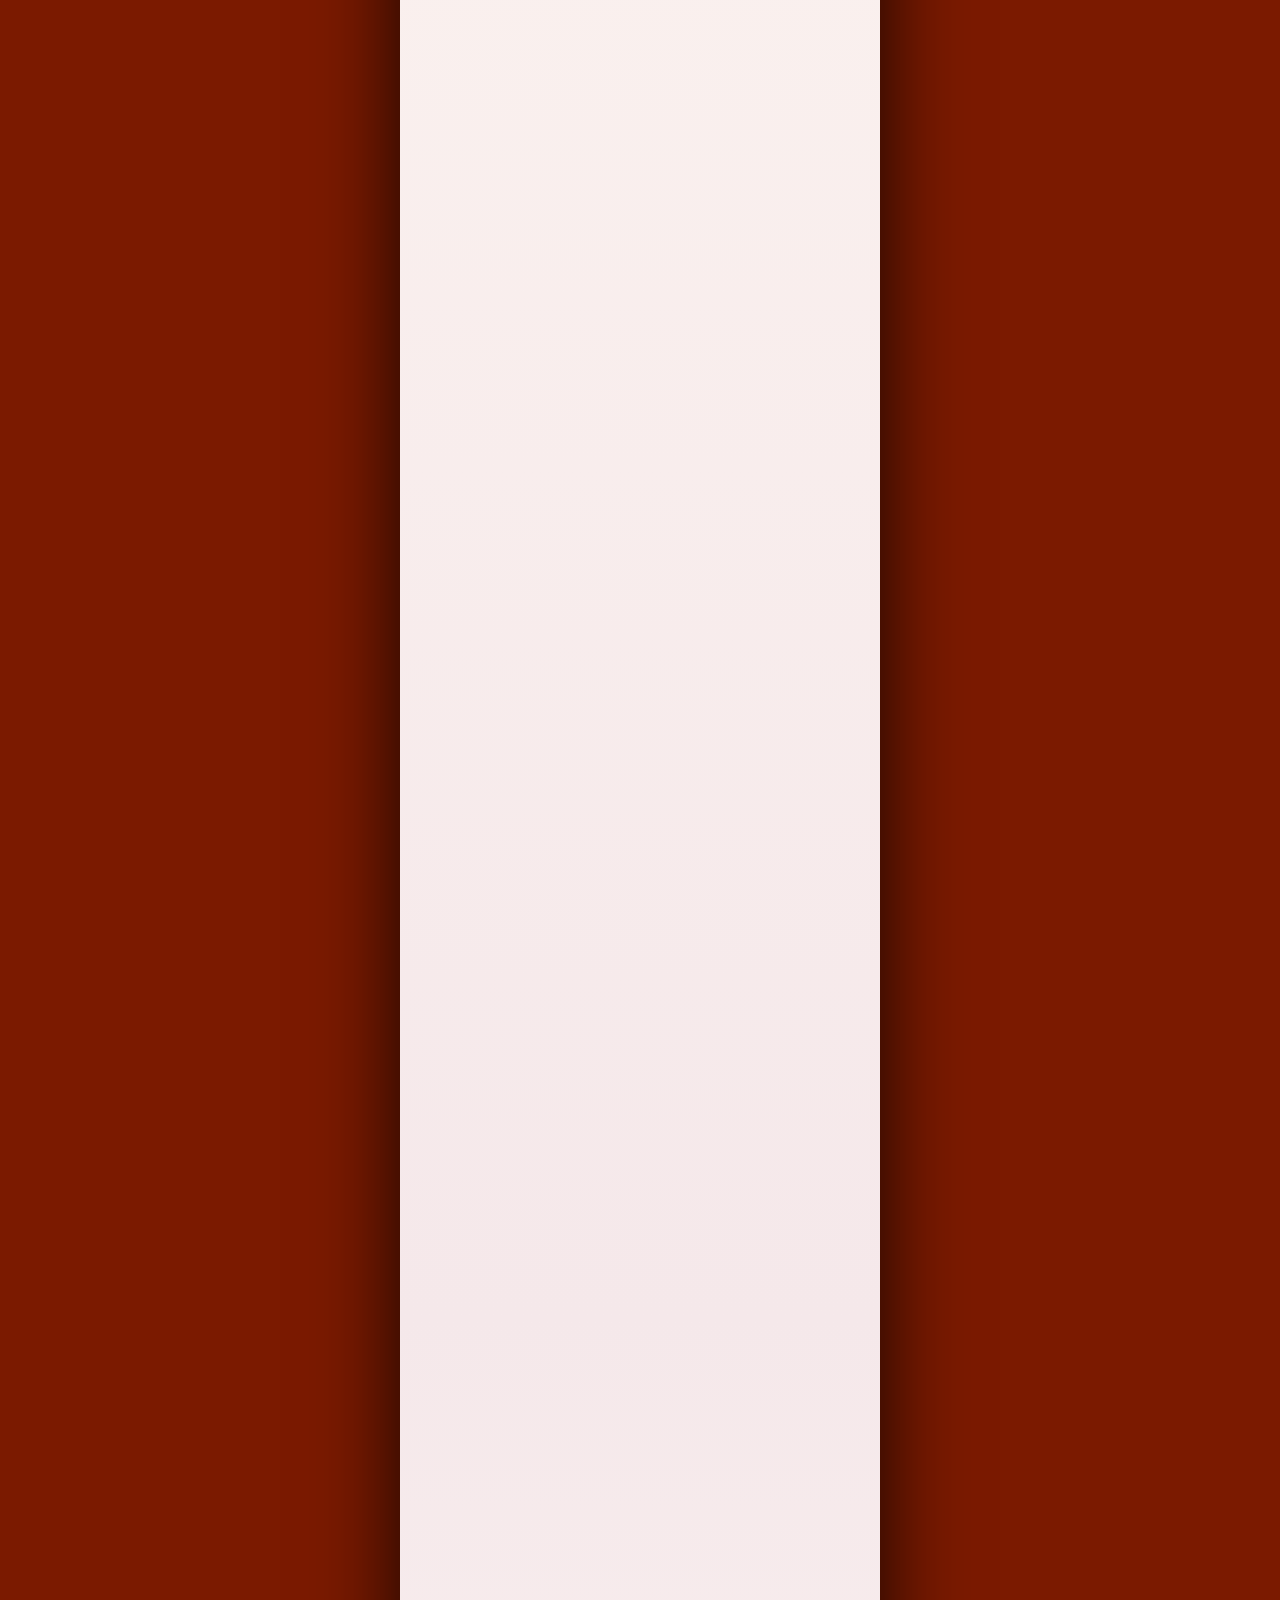
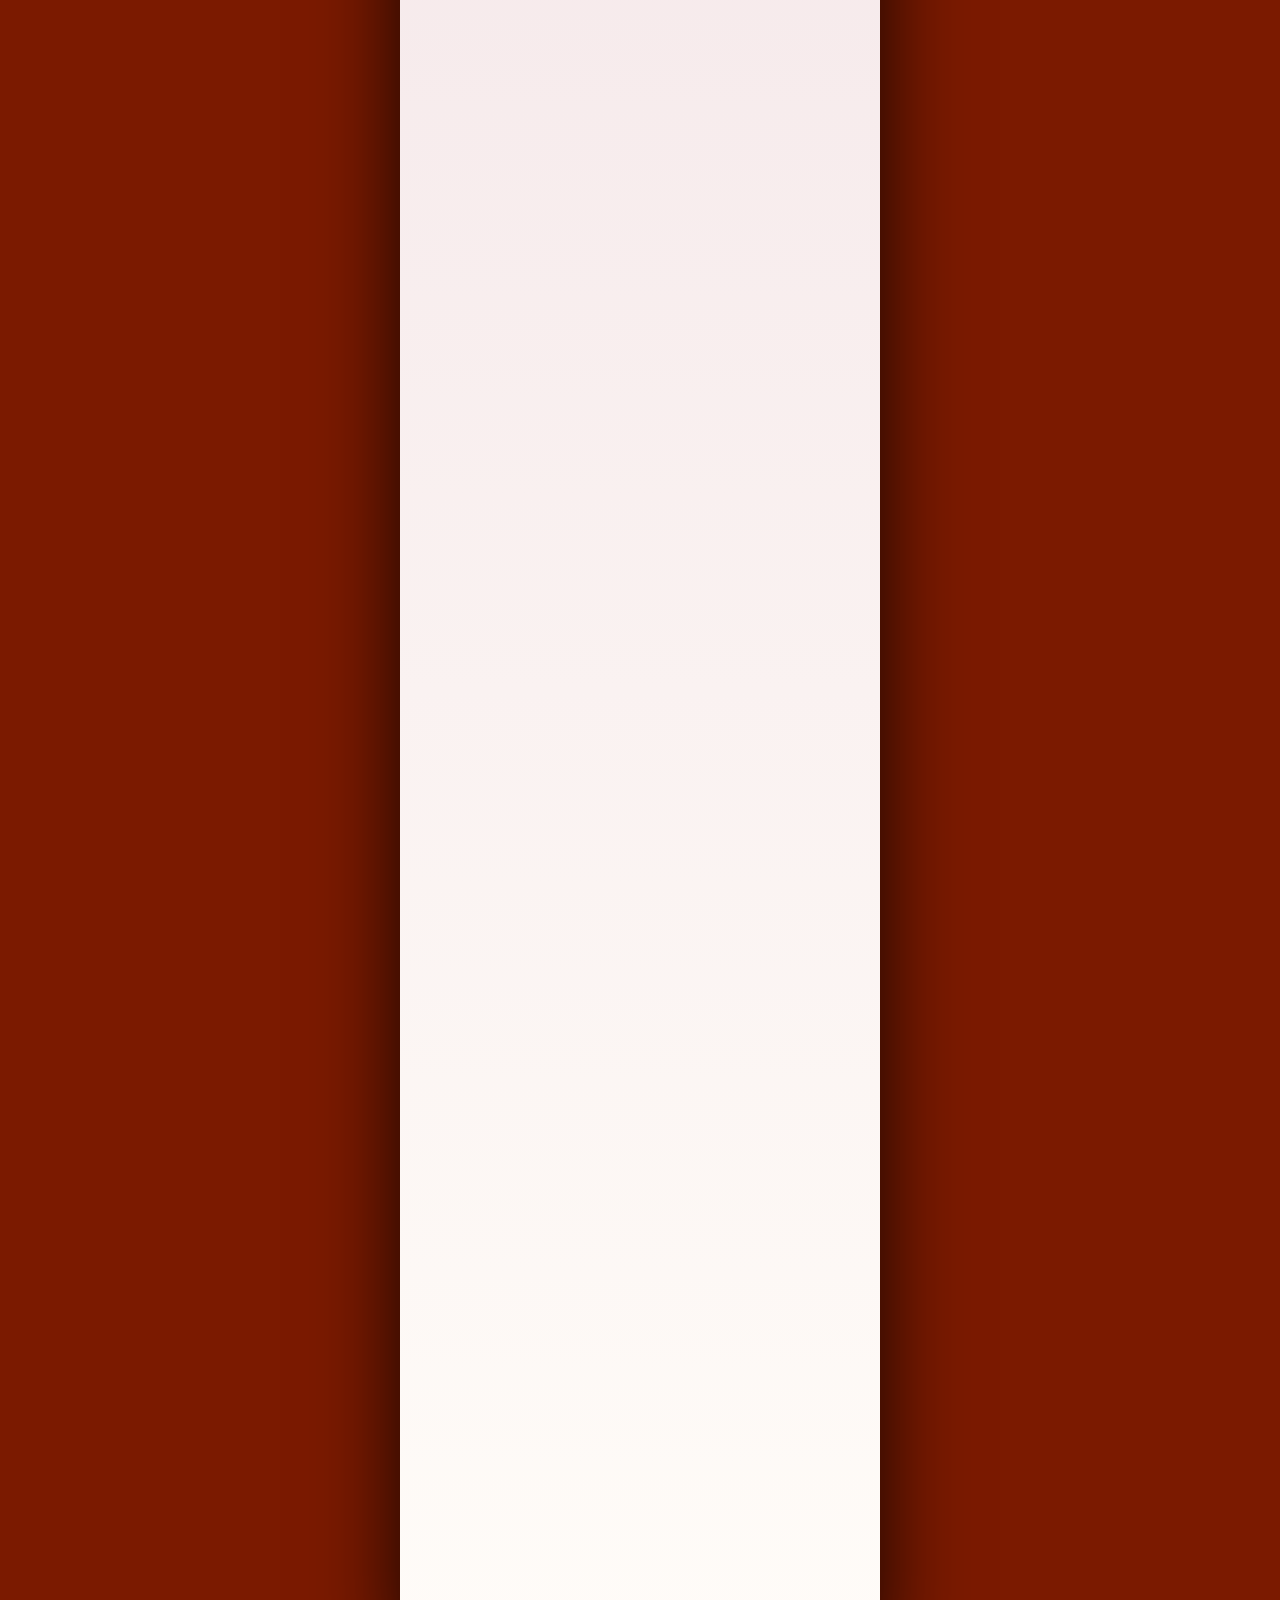
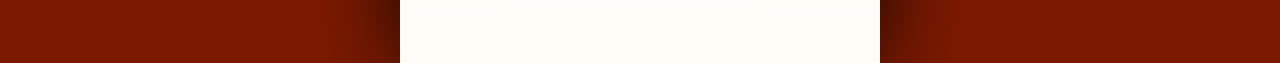
==== commit 68b048b9: "Update Manoj-Bhagya-Homecoming.html" ====
--- a/Manoj-Bhagya-Homecoming.html
+++ b/Manoj-Bhagya-Homecoming.html
@@ -63,6 +63,7 @@
             <div class="cover-love-tag">HOMECOMING NIGHT PARTY</div>
             <div class="cover-date-text">NOVEMBER 14, 2026 • ROYAL REST HOUSE, PERADENIYA • 5:30 PM</div>
             <div class="cover-date-text">.</div>
+            <div class="cover-date-text">.</div>
           </div>
         </div>
 
--- a/style.css
+++ b/style.css
@@ -306,7 +306,7 @@
 /* Top Luxury Cover Flap */
 .envelope-cover-top {
   position: absolute;
-  top: 0; left: 0; width: 100%; height: 58%;
+  top: 0; left: 0; width: 100%; height: 66%;
   background: linear-gradient(180deg, #6B0F1A 0%, #3D0008 100%);
   border-bottom: 2px solid var(--champagne-gold);
   z-index: 2;
@@ -367,7 +367,7 @@
 /* Bottom Envelope Pocket */
 .envelope-cover-bottom {
   position: absolute;
-  bottom: 0; left: 0; width: 100%; height: 42%;
+  bottom: 0; left: 0; width: 100%; height: 34%;
   background: linear-gradient(0deg, #6B0F1A 0%, #3D0008 100%);
   border-top: 2px solid var(--champagne-gold);
   z-index: 2;
@@ -376,14 +376,14 @@
 
 .cover-gold-line {
   position: absolute;
-  top: 0; left: 10%; width: 80%; height: 10px;
+  top: 0; left: 10%; width: 80%; height: 5px;
   background: linear-gradient(90deg, transparent, var(--champagne-gold), transparent);
 }
 
 /* Wax Seal */
 .seal-ripple-ring {
   position: absolute;
-  top: calc(65% + 15px); left: 50%;
+  top: calc(65% + 8px); left: 50%;
   transform: translate(-50%, -50%);
   width: 76px; height: 76px;
   border-radius: 50%;
@@ -400,7 +400,7 @@
 
 .wax-seal-btn {
   position: absolute;
-  top: calc(65% + 15px); left: 50%;
+  top: calc(65% + 8px); left: 50%;
   transform: translate(-50%, -50%);
   width: 74px; height: 74px;
   border-radius: 50%;
